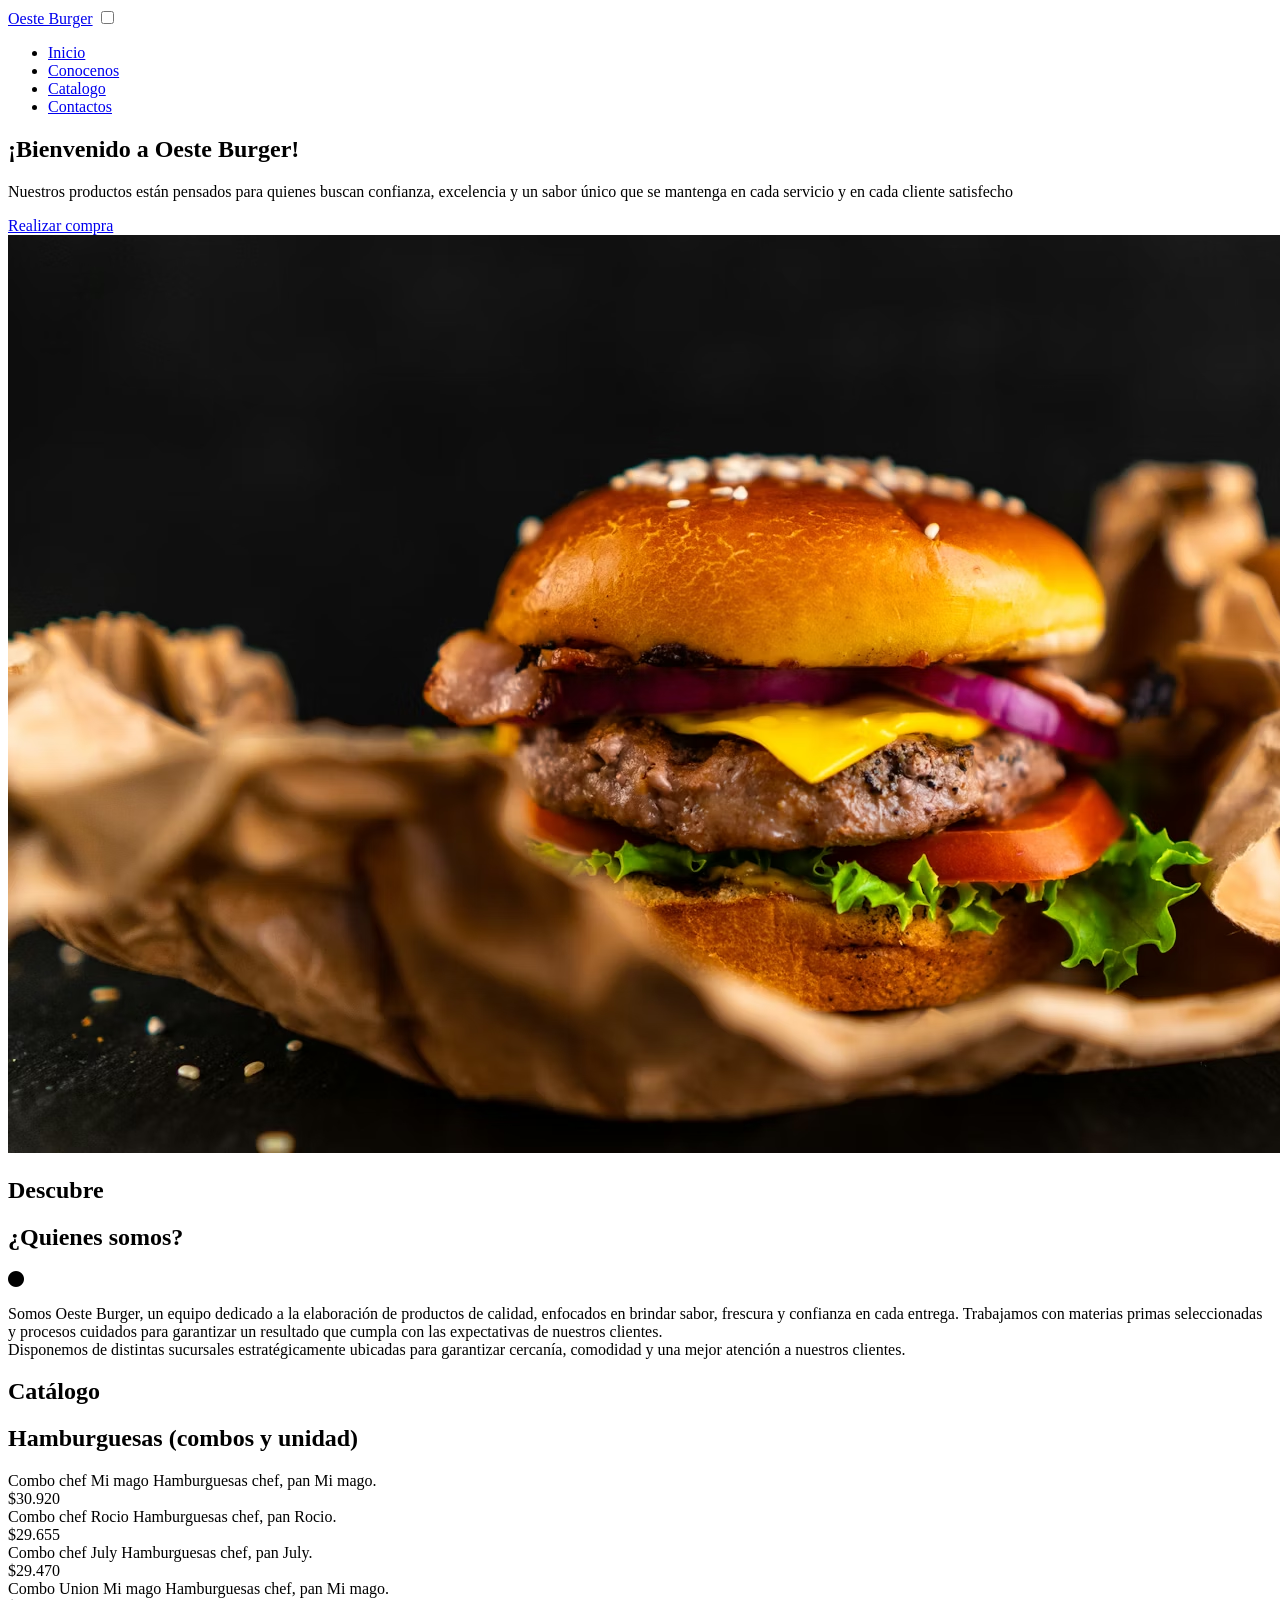
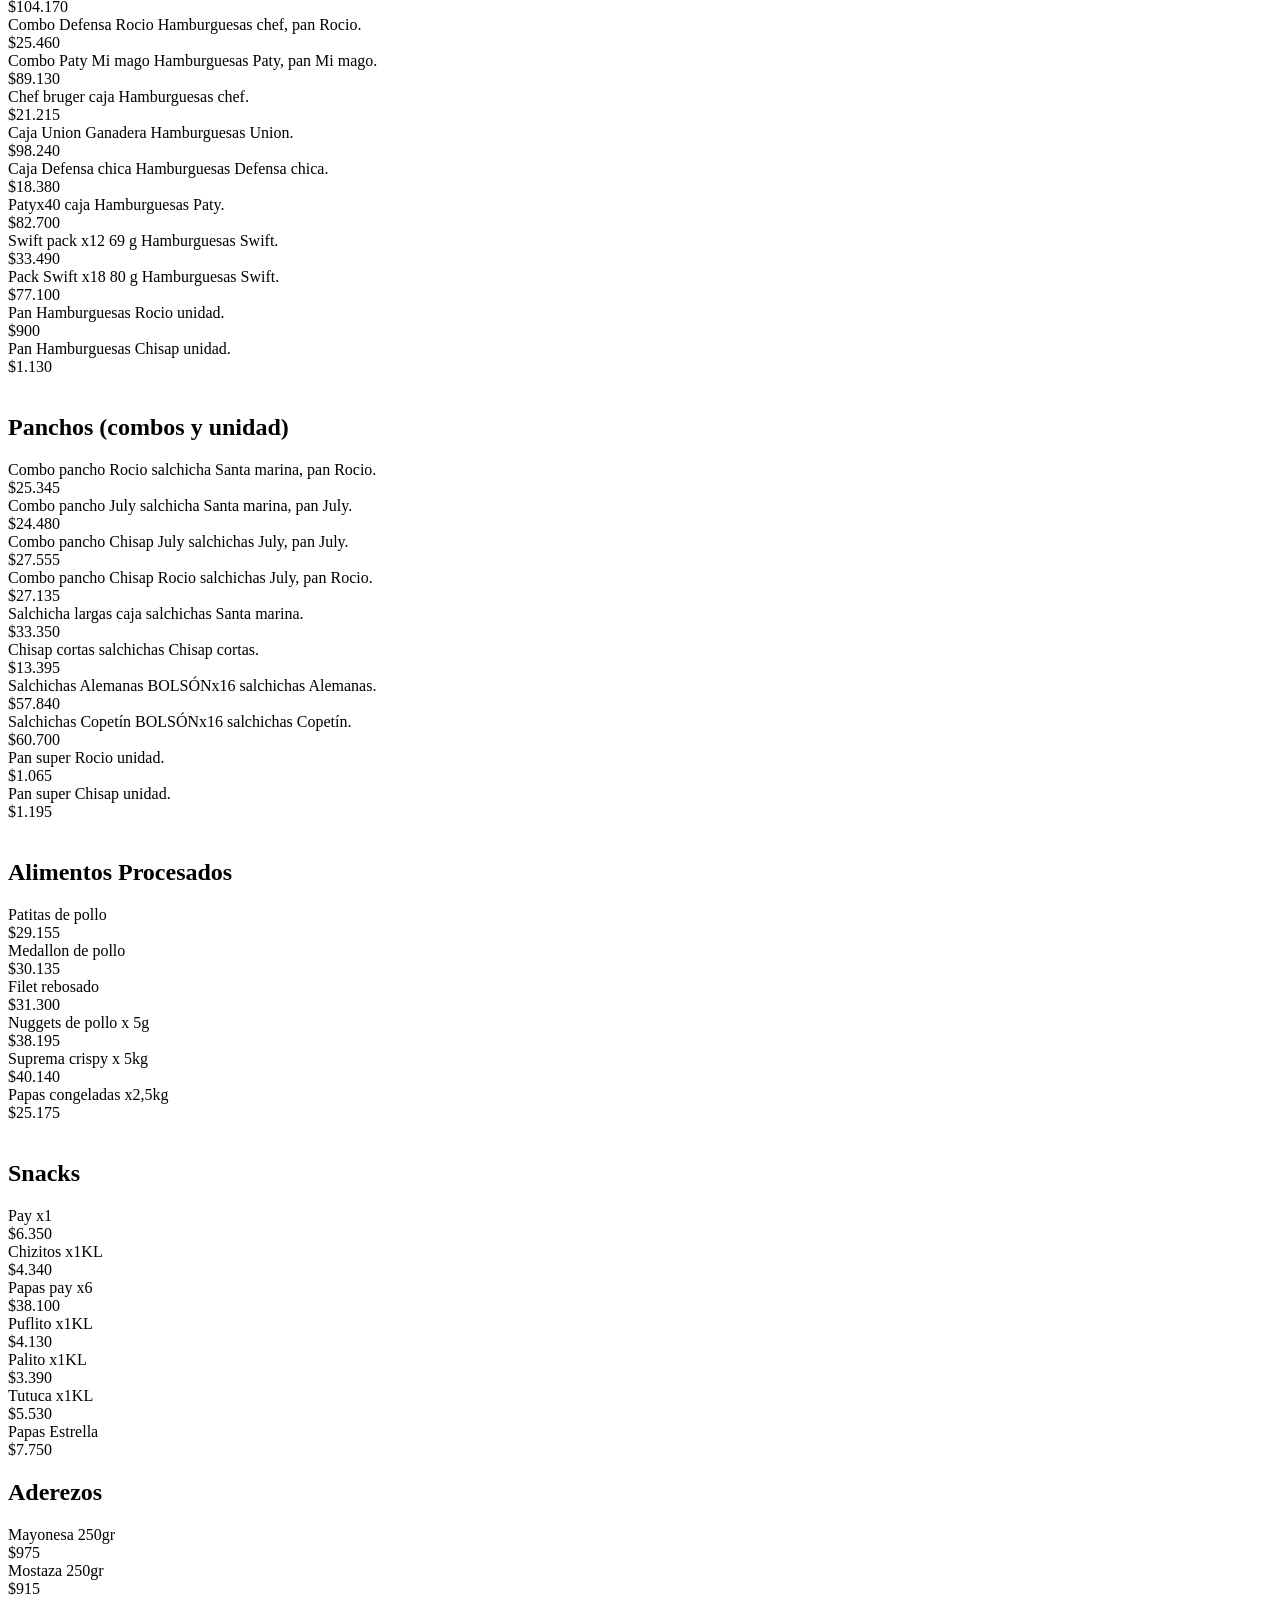
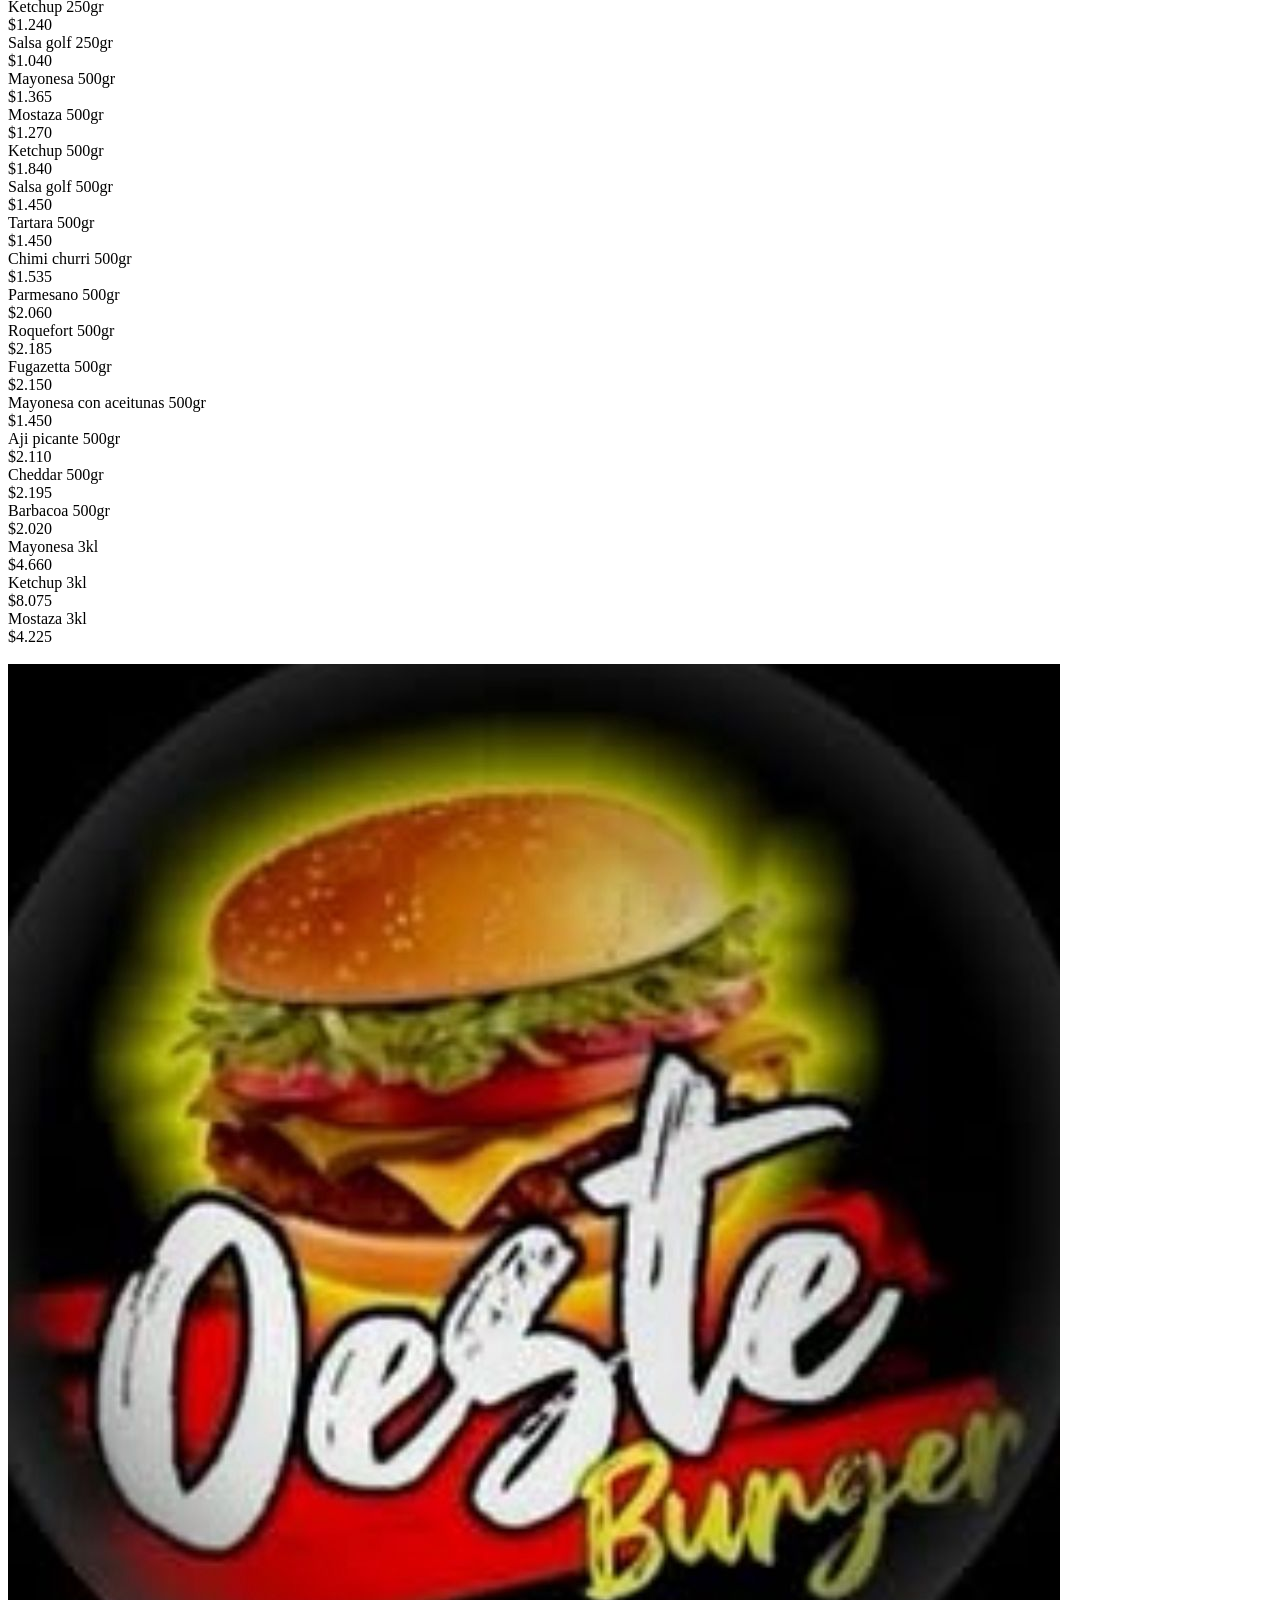
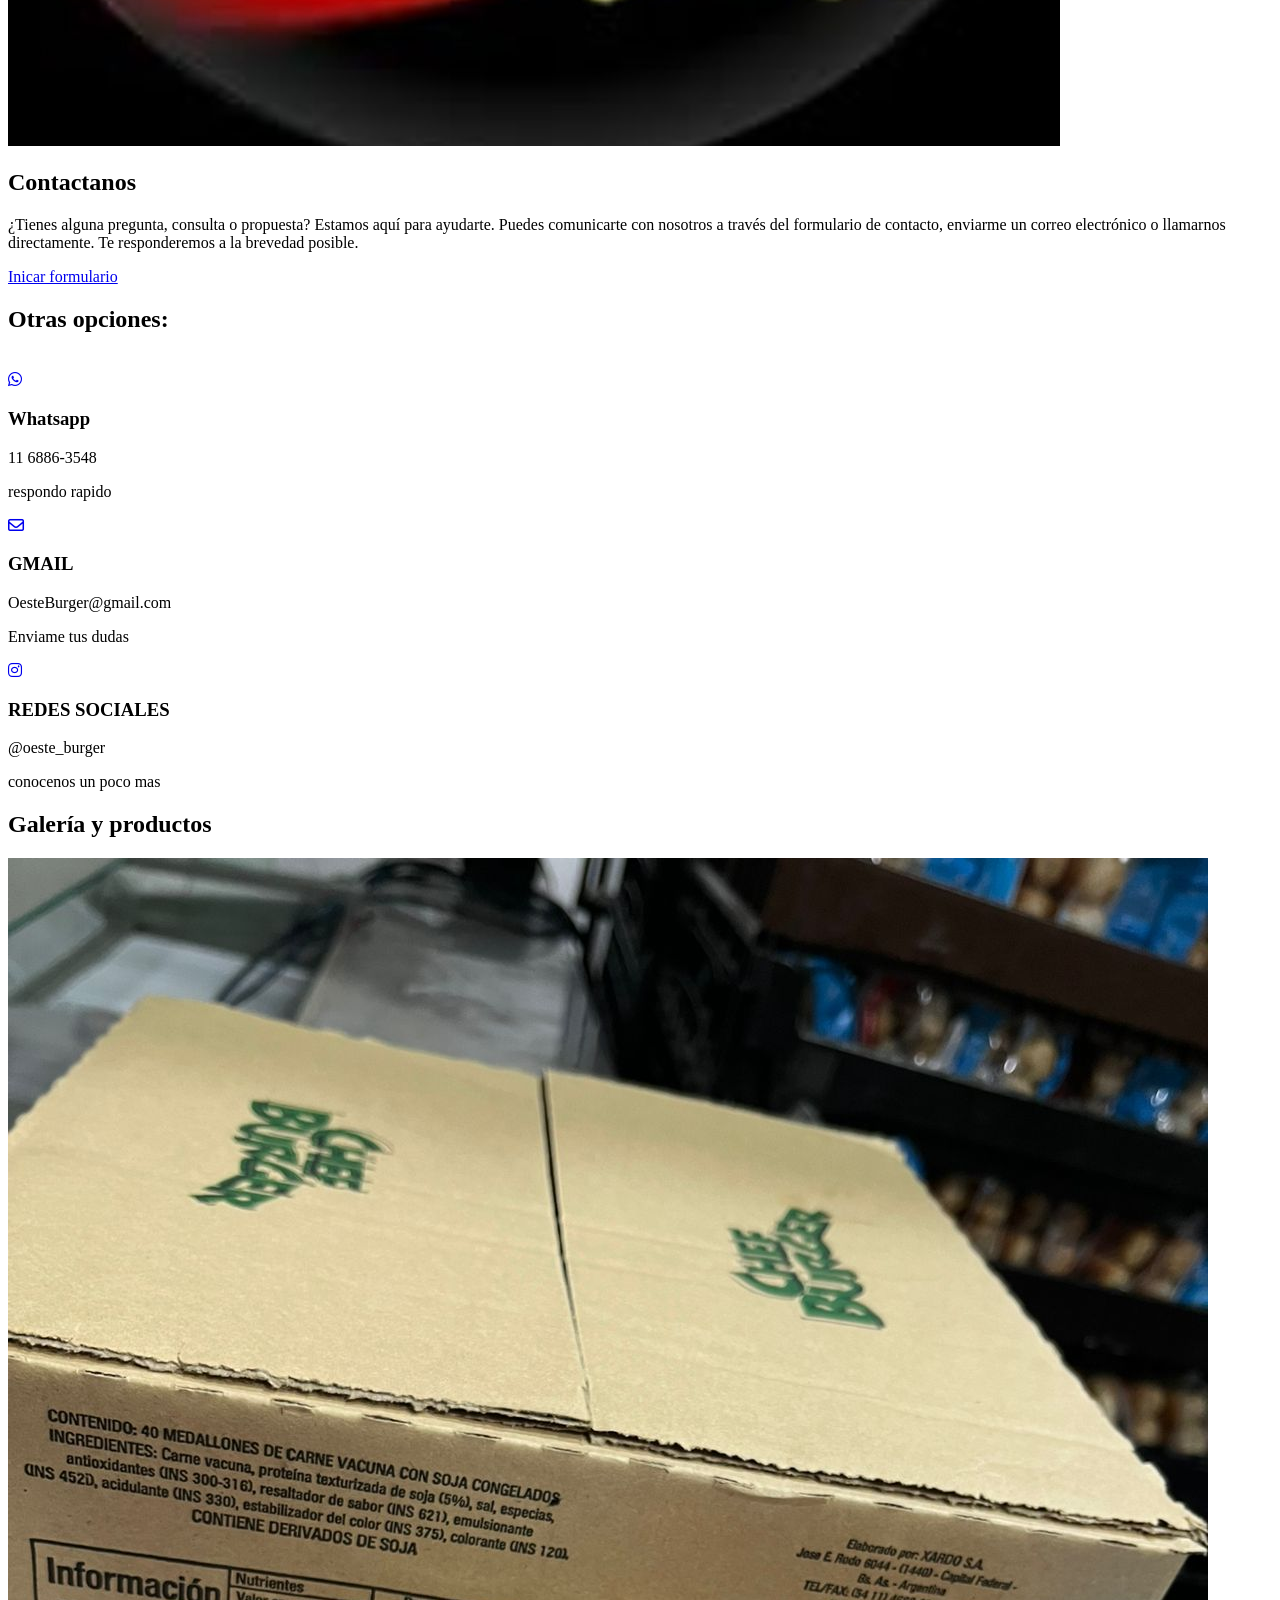
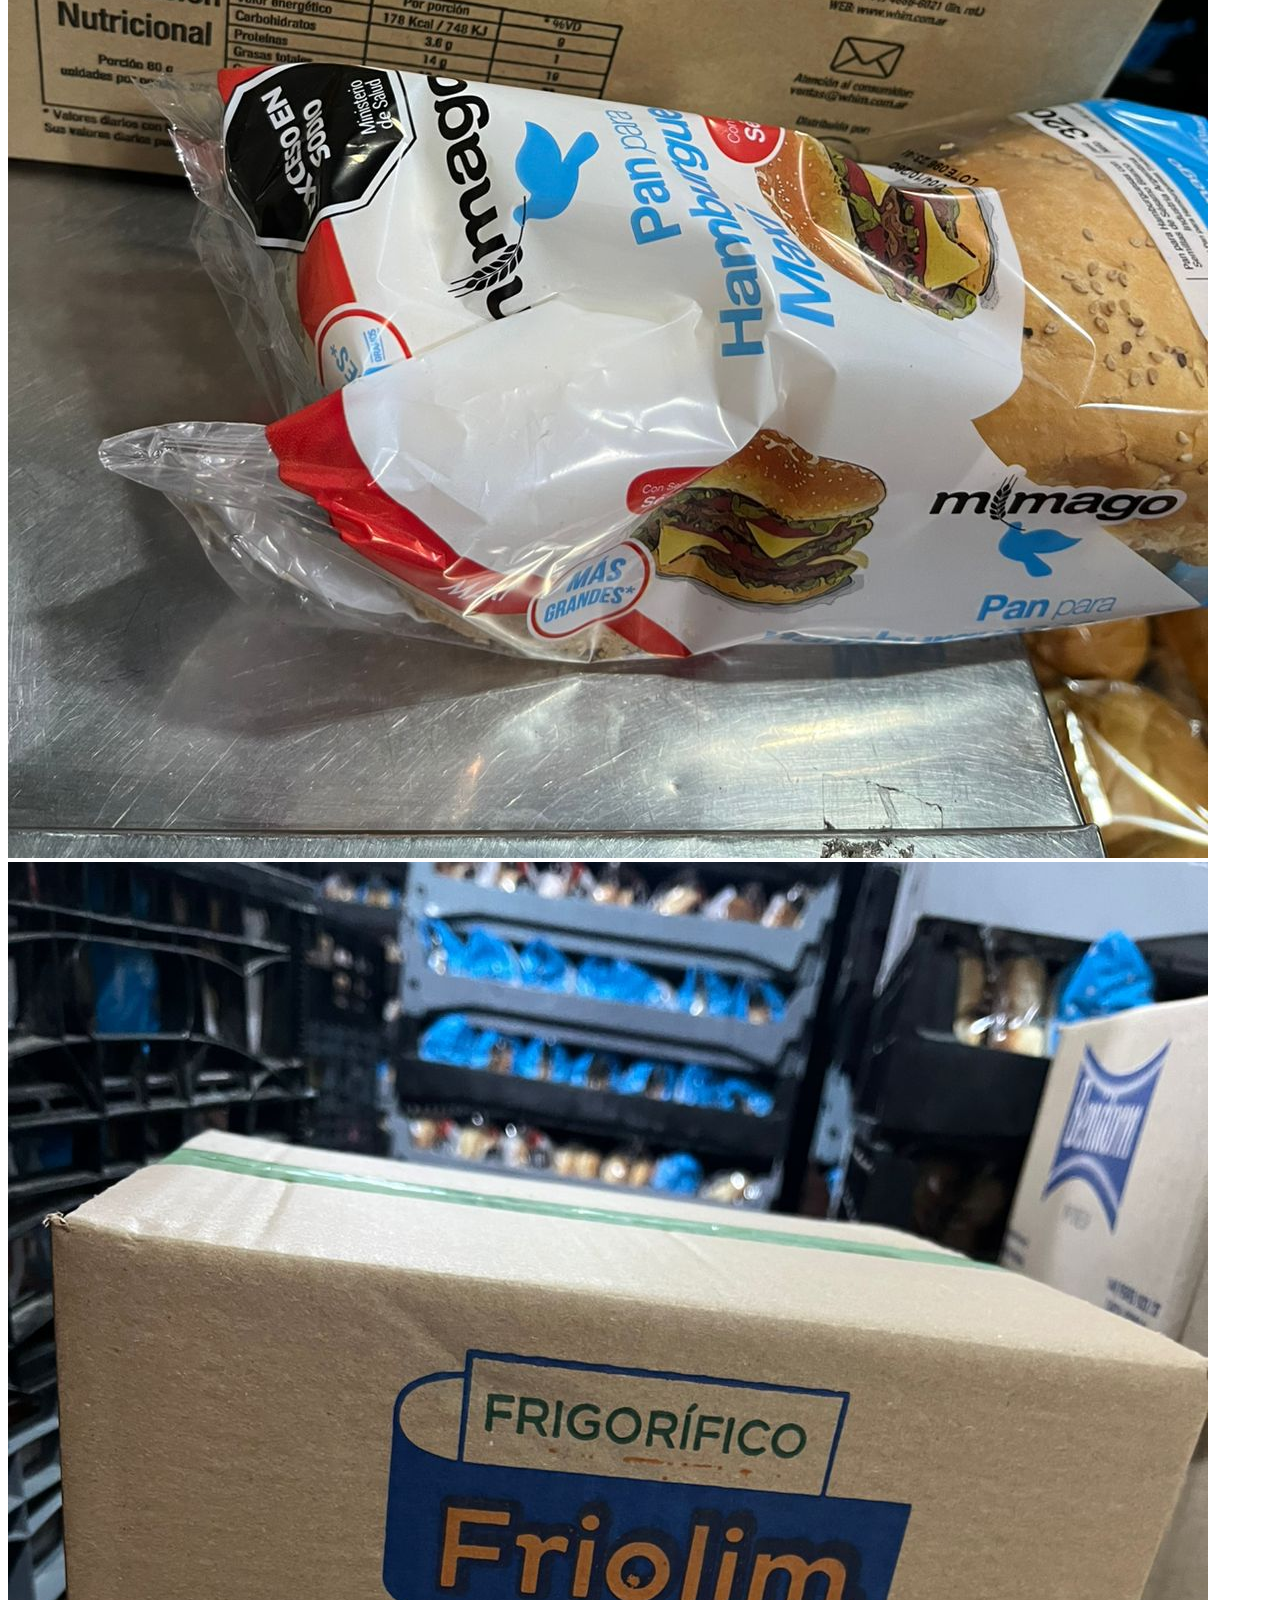
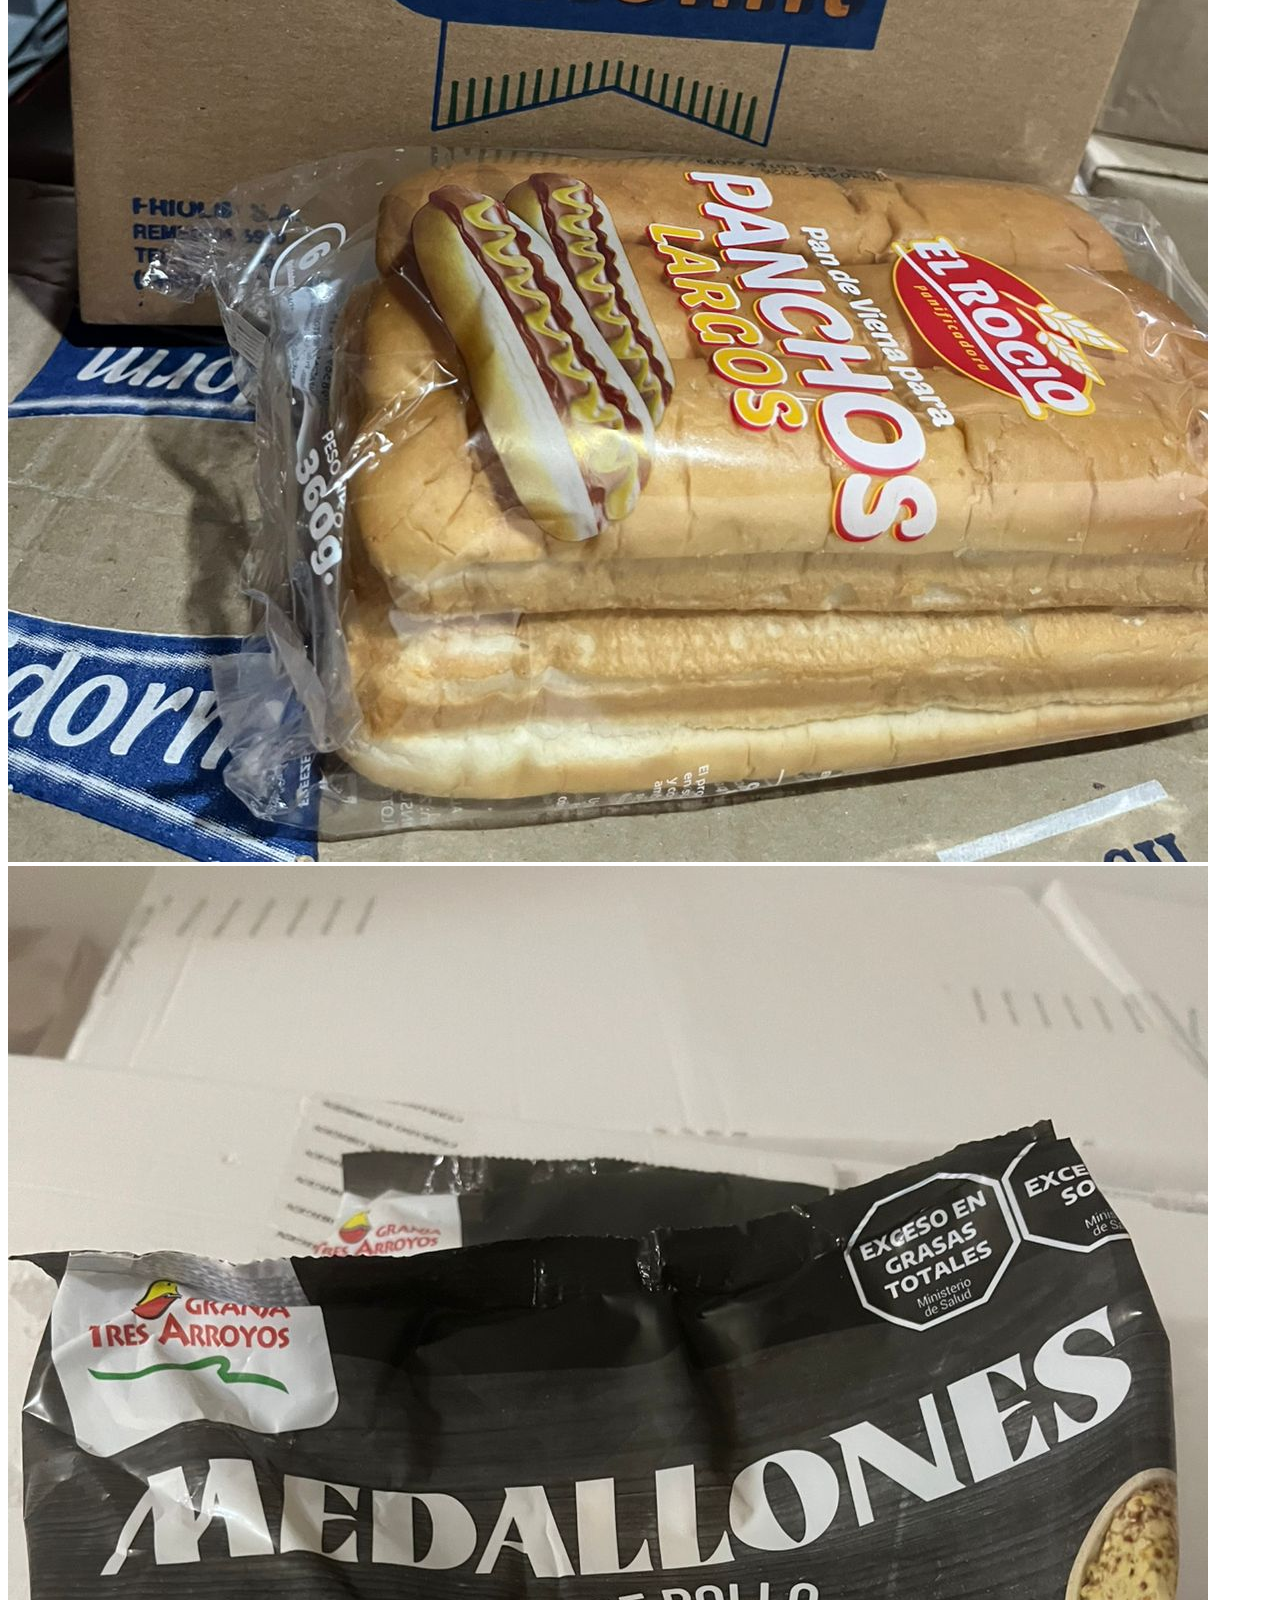
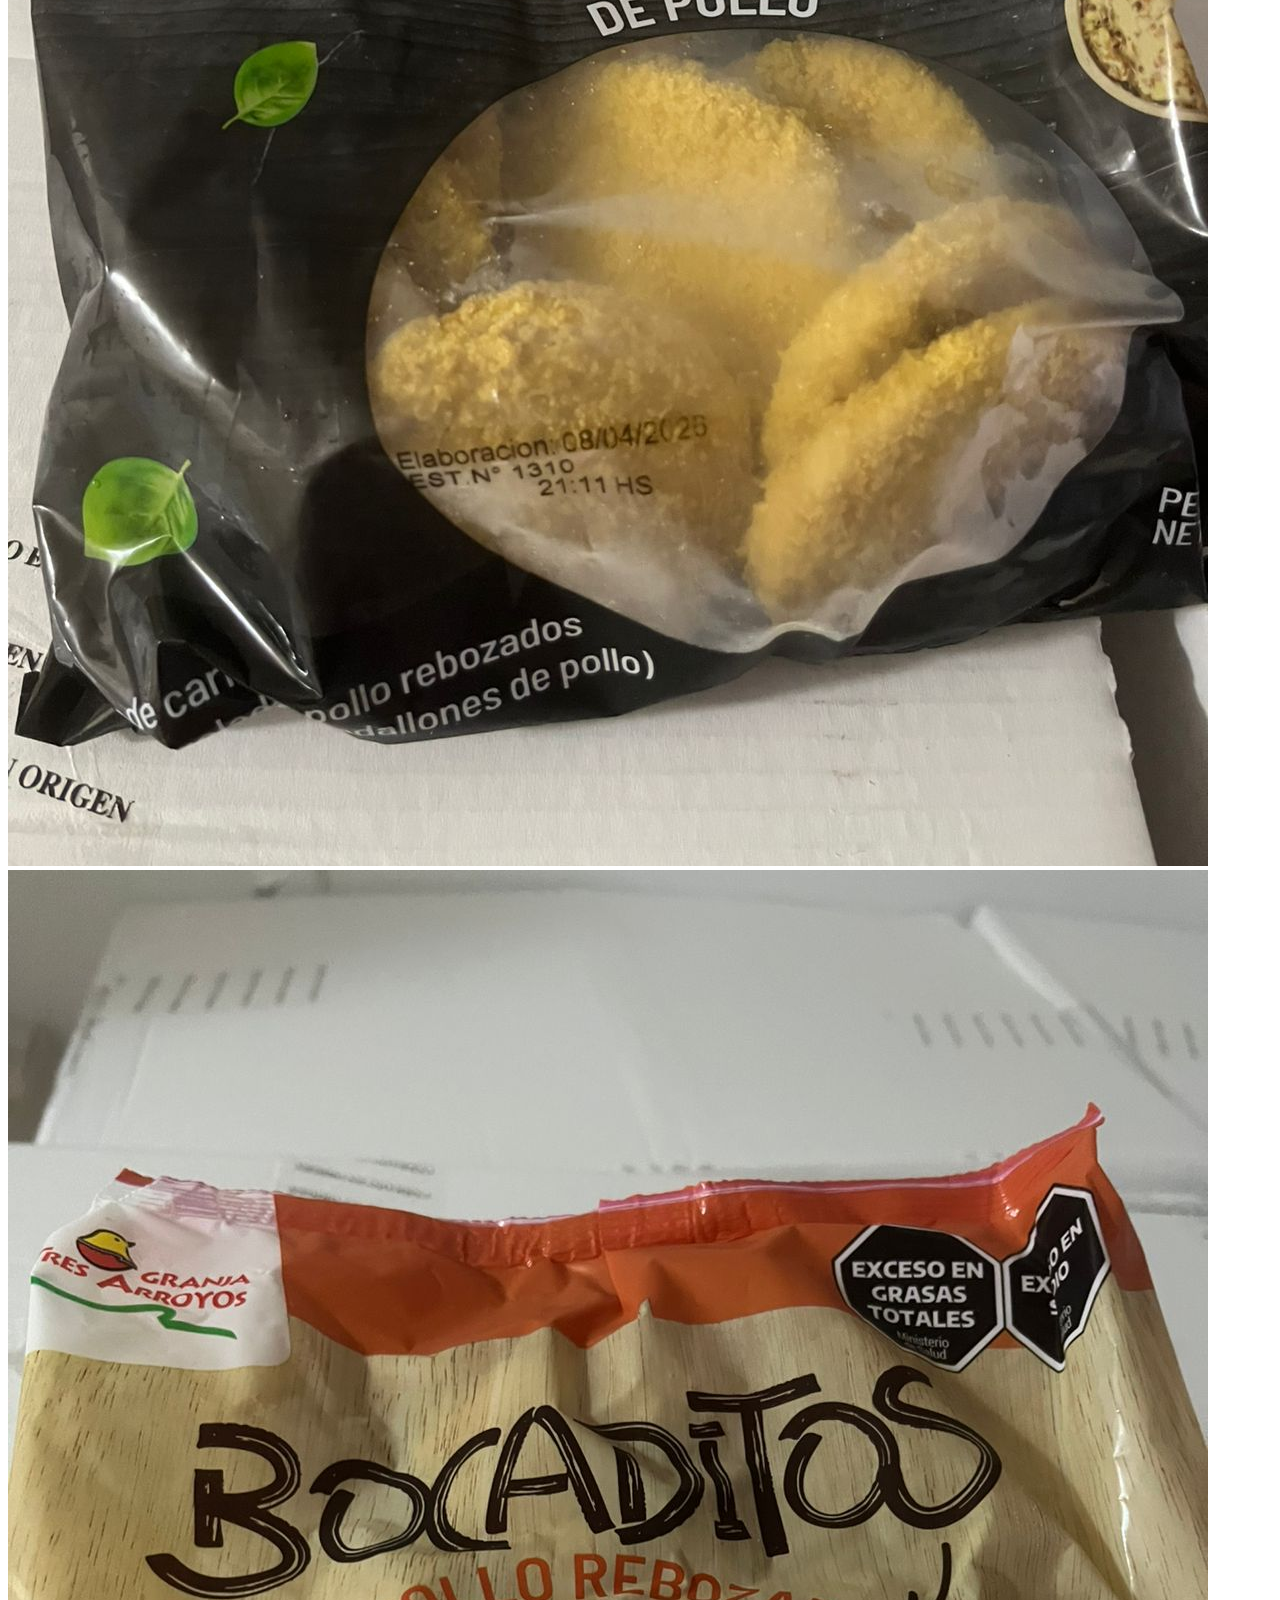
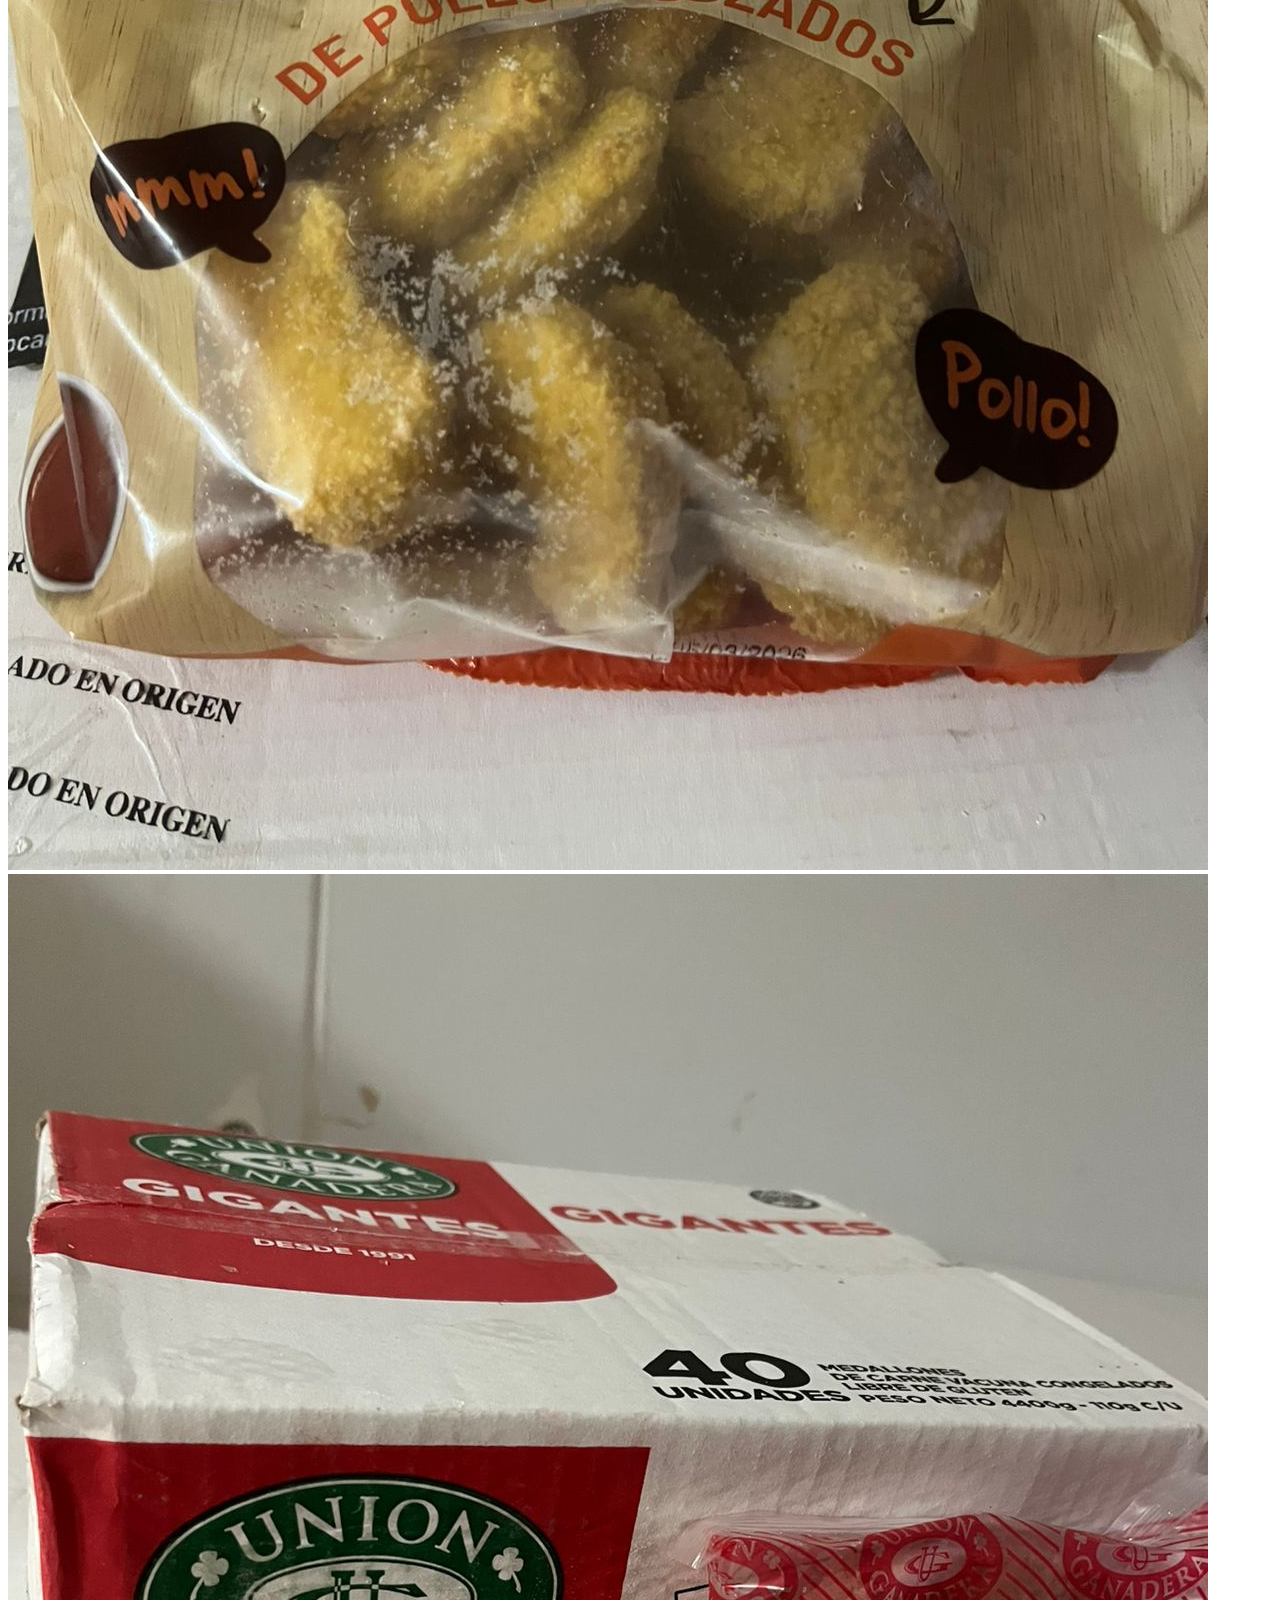
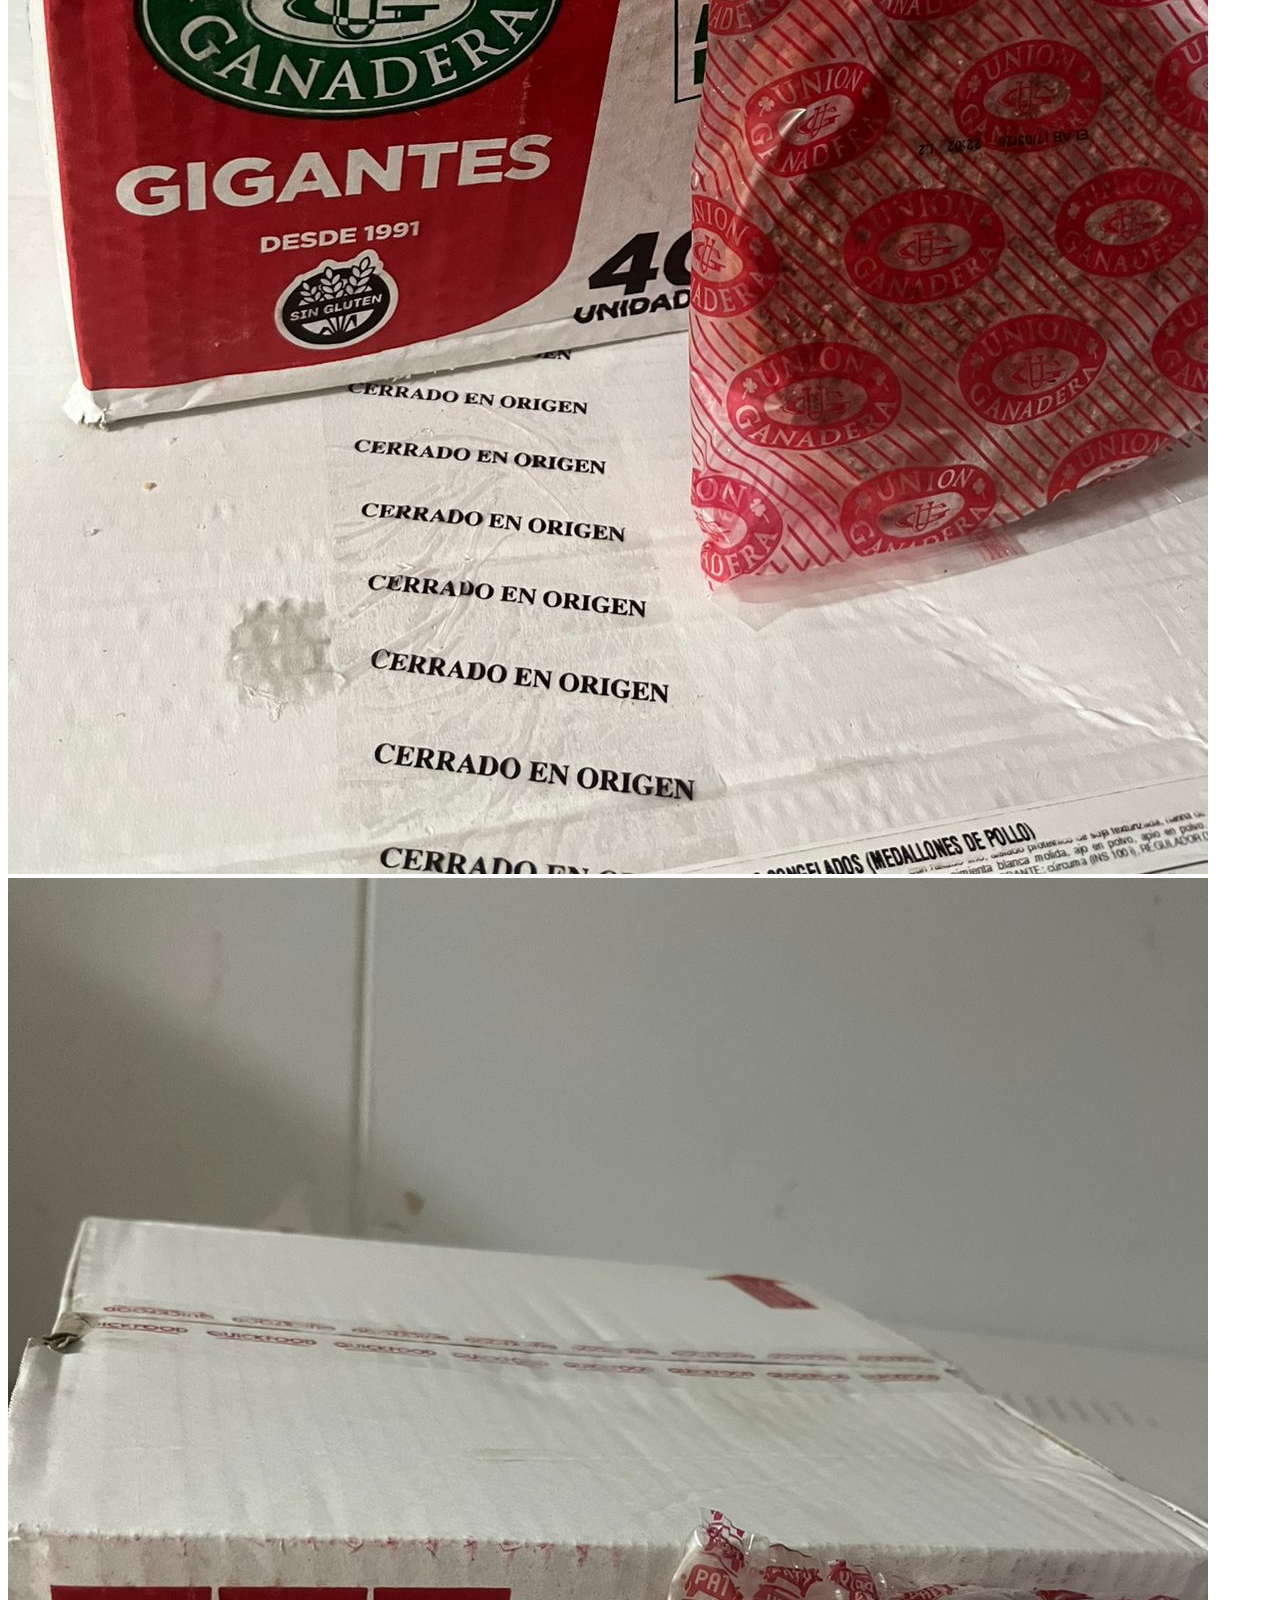
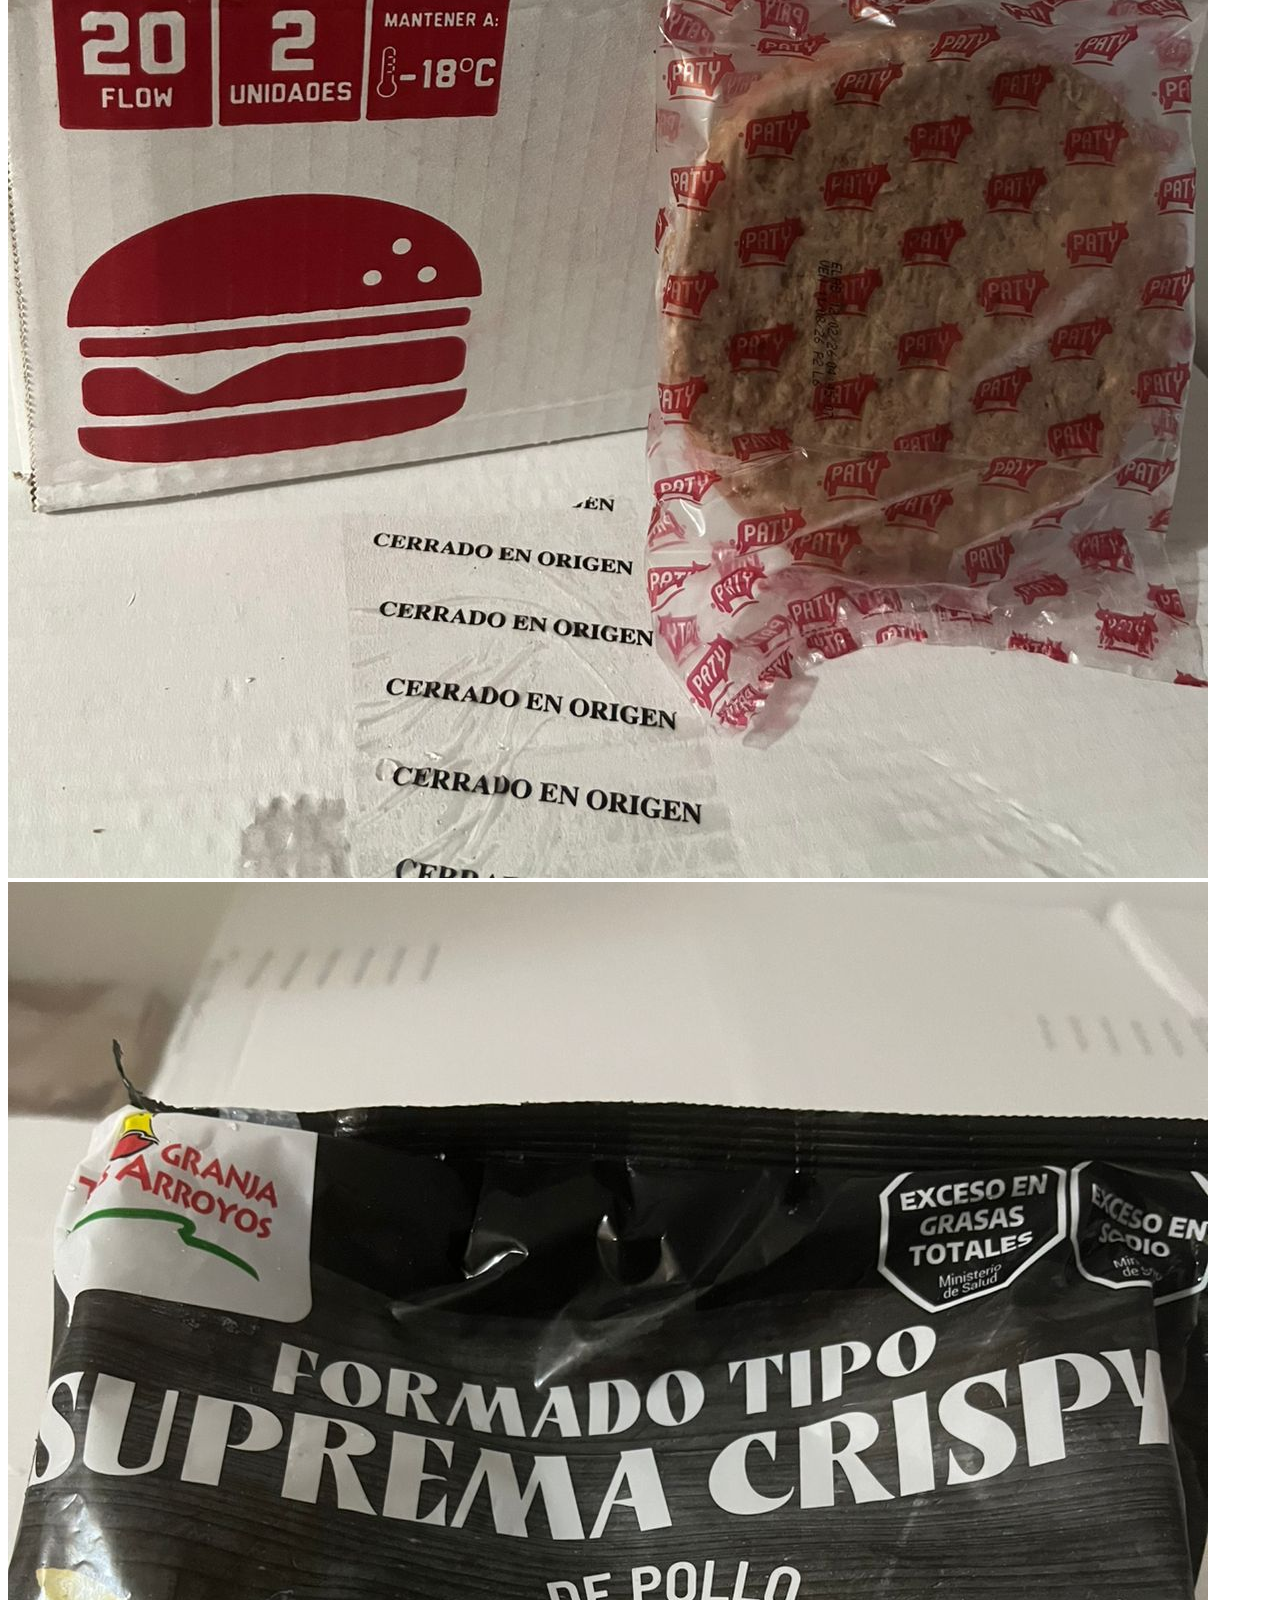
==== index.html @ be642c80 "se agrega el proyecto" ====
<!DOCTYPE html>
<html lang="en">
<head>
    <meta charset="UTF-8">
    <meta name="viewport" content="width=device-width, initial-scale=1.0">
    <title>Document</title>
    <link  rel="stylesheet" href="Style.css">
    <link rel="stylesheet" href="https://cdnjs.cloudflare.com/ajax/libs/font-awesome/6.5.0/css/all.min.css">
</head>
<body>
    <header class="header">
        <div class="menu container">
            <a href="#" class="logo">Oeste Burger</a>
            <input type="checkbox" id="menu" />
            <label for="menu">
                <img src="img/menu.png" class="menu-icono" alt="">
            </label>

            <nav class="navbar">
                <ul>
                    <li><a href="#início">Inicio</a></li>
                    <li><a href="#conocenos">Conocenos</a></li>
                    <li><a href="#catálogo">Catalogo</a></li>
                    <li><a href="#contáctos">Contactos</a></li>
                </ul>
            </nav>
        </div>
    </header>

    <section class="hero" id="início">
        <div class="hero-content container">
            <h1>¡Bienvenido a Oeste Burger!</h1>
            <p>Nuestros productos están pensados para quienes buscan confianza, 
                excelencia y un sabor único que se mantenga en cada servicio y en cada cliente satisfecho 
            </p>
            <a href="Formulario.html" class="btn-1">Realizar compra</a> 
        </div>
    </section>


    <main>
        <section class="dis-sto reveal" id="conocenos">
            <div class="container">
                <div class="res-info active">
                    <img src="img/BURGER.avif" alt="">
                    <div class="res-des pad-rig">
                        <div class="global">   
                            <h2 class="h2-sub">
                                <span class="fil">Descubre</span>
                            </h2>
                            <h1 class="head hea-dark">¿Quienes somos?</h1>
                            <div class="circle">
                                <i class="fas fa-circle"></i>
                            </div>
                        </div>
                        <p>Somos Oeste Burger, un equipo dedicado a la elaboración de productos de calidad, enfocados en brindar sabor, frescura y confianza en cada entrega. 
                            Trabajamos con materias primas seleccionadas y procesos cuidados para garantizar un resultado que cumpla con las expectativas de nuestros clientes. <br>
                            Disponemos de distintas sucursales estratégicamente ubicadas para garantizar cercanía, comodidad y una mejor atención a nuestros clientes.
                        </p>
                    </div>
                </div>
            </div>
        </section>
    
        <div class="perfect-dots"></div>

        <div class="menu-container reveal" id="catálogo">
            <section class="menu-section">
            <h1>Catálogo</h1> 
                <h2 class="section-title">Hamburguesas (combos y unidad)</h2>

                <div class="menu-item">
                    <div class="item-info">
                        <span class="item-name">Combo chef Mi mago</span>
                        <span class="item-description">Hamburguesas chef, pan Mi mago.</span>
                    </div>
                    <span class="item-price">$30.920</span>
                </div>
                <div class="menu-item">
                    <div class="item-info">
                        <span class="item-name">Combo chef Rocio</span>
                        <span class="item-description">Hamburguesas chef, pan Rocio.</span>
                    </div>
                    <span class="item-price">$29.655</span>
                </div>
                <div class="menu-item">
                    <div class="item-info">
                        <span class="item-name">Combo chef July</span>
                        <span class="item-description">Hamburguesas chef, pan July.</span>
                    </div>
                    <span class="item-price">$29.470</span>
                </div>
                <div class="menu-item">
                    <div class="item-info">
                        <span class="item-name">Combo Union Mi mago</span>
                        <span class="item-description">Hamburguesas chef, pan Mi mago.</span>
                    </div>
                    <span class="item-price">$104.170</span>
                </div>
                <div class="menu-item">
                    <div class="item-info">
                        <span class="item-name">Combo Defensa Rocio</span>
                        <span class="item-description">Hamburguesas chef, pan Rocio.</span>
                    </div>
                    <span class="item-price">$25.460</span>
                </div>
                <div class="menu-item">
                    <div class="item-info">
                        <span class="item-name">Combo Paty Mi mago</span>
                        <span class="item-description">Hamburguesas Paty, pan Mi mago.</span>
                    </div>
                    <span class="item-price">$89.130</span>
                </div>
                <div class="menu-item">
                    <div class="item-info">
                        <span class="item-name">Chef bruger caja</span>
                        <span class="item-description">Hamburguesas chef.</span>
                    </div>
                    <span class="item-price">$21.215</span>
                </div>
                <div class="menu-item">
                    <div class="item-info">
                        <span class="item-name">Caja Union Ganadera</span>
                        <span class="item-description">Hamburguesas Union.</span>
                    </div>
                    <span class="item-price">$98.240</span>
                </div>
                <div class="menu-item">
                    <div class="item-info">
                        <span class="item-name">Caja Defensa chica</span>
                        <span class="item-description">Hamburguesas Defensa chica.</span>
                    </div>
                    <span class="item-price">$18.380</span>
                </div>
                <div class="menu-item">
                    <div class="item-info">
                        <span class="item-name">Patyx40 caja</span>
                        <span class="item-description">Hamburguesas Paty.</span>
                    </div>
                    <span class="item-price">$82.700</span>
                </div>
                <div class="menu-item">
                    <div class="item-info">
                        <span class="item-name">Swift pack x12 69 g</span>
                        <span class="item-description">Hamburguesas Swift.</span>
                    </div>
                    <span class="item-price">$33.490</span>
                </div>
                <div class="menu-item">
                    <div class="item-info">
                        <span class="item-name">Pack Swift x18 80 g</span>
                        <span class="item-description">Hamburguesas Swift.</span>
                    </div>
                    <span class="item-price">$77.100</span>
                </div>
                <div class="menu-item">
                    <div class="item-info">
                        <span class="item-name">Pan Hamburguesas Rocio</span>
                        <span class="item-description">unidad.</span>
                    </div>
                    <span class="item-price">$900</span>
                </div>
                <div class="menu-item">
                    <div class="item-info">
                        <span class="item-name">Pan Hamburguesas Chisap</span>
                        <span class="item-description">unidad.</span>
                    </div>
                    <span class="item-price">$1.130</span>
                </div> <br>
                
                <h2 class="section-title">Panchos (combos y unidad)</h2>
                
                <div class="menu-item">
                    <div class="item-info">
                        <span class="item-name">Combo pancho Rocio</span>
                        <span class="item-description">salchicha Santa marina, pan Rocio.</span>
                    </div>
                    <span class="item-price">$25.345</span>
                </div>
                <div class="menu-item">
                    <div class="item-info">
                        <span class="item-name">Combo pancho July</span>
                        <span class="item-description">salchicha Santa marina, pan July.</span>
                    </div>
                    <span class="item-price">$24.480</span>
                </div>
                <div class="menu-item">
                    <div class="item-info">
                        <span class="item-name">Combo pancho Chisap July</span>
                        <span class="item-description">salchichas July, pan July.</span>
                    </div>
                    <span class="item-price">$27.555</span>
                </div>
                <div class="menu-item">
                    <div class="item-info">
                        <span class="item-name">Combo pancho Chisap Rocio</span>
                        <span class="item-description">salchichas July, pan Rocio.</span>
                    </div>
                    <span class="item-price">$27.135</span>
                </div>
                <div class="menu-item">
                    <div class="item-info">
                        <span class="item-name">Salchicha largas caja</span>
                        <span class="item-description">salchichas Santa marina.</span>
                    </div>
                    <span class="item-price">$33.350</span>
                </div>
                <div class="menu-item">
                    <div class="item-info">
                        <span class="item-name">Chisap cortas</span>
                        <span class="item-description">salchichas Chisap cortas.</span>
                    </div>
                    <span class="item-price">$13.395</span>
                </div>
                <div class="menu-item">
                    <div class="item-info">
                        <span class="item-name">Salchichas Alemanas BOLSÓNx16</span>
                        <span class="item-description">salchichas Alemanas.</span>
                    </div>
                    <span class="item-price">$57.840</span>
                </div>
                <div class="menu-item">
                    <div class="item-info">
                        <span class="item-name">Salchichas Copetín BOLSÓNx16</span>
                        <span class="item-description">salchichas Copetín.</span>
                    </div>
                    <span class="item-price">$60.700</span>
                </div>
                <div class="menu-item">
                    <div class="item-info">
                        <span class="item-name">Pan super Rocio</span>
                        <span class="item-description">unidad.</span>
                    </div>
                    <span class="item-price">$1.065</span>
                </div>
                <div class="menu-item">
                    <div class="item-info">
                        <span class="item-name">Pan super Chisap</span>
                        <span class="item-description">unidad.</span>
                    </div>
                    <span class="item-price">$1.195</span>
                </div> <br>

                <h2 class="section-title">Alimentos Procesados</h2>
                <div class="menu-item">
                    <div class="item-info">
                        <span class="item-name">Patitas de pollo</span>
                    </div>
                    <span class="item-price">$29.155</span>
                </div>
                <div class="menu-item">
                    <div class="item-info">
                        <span class="item-name">Medallon de pollo</span>
                    </div>
                    <span class="item-price">$30.135</span>
                </div>
                <div class="menu-item">
                    <div class="item-info">
                        <span class="item-name">Filet rebosado</span>
                    </div>
                    <span class="item-price">$31.300</span>
                </div>
                <div class="menu-item">
                    <div class="item-info">
                        <span class="item-name">Nuggets de pollo x 5g</span>
                    </div>
                    <span class="item-price">$38.195</span>
                </div>
                <div class="menu-item">
                    <div class="item-info">
                        <span class="item-name">Suprema crispy x 5kg</span>
                    </div>
                    <span class="item-price">$40.140</span>
                </div>
                <div class="menu-item">
                    <div class="item-info">
                        <span class="item-name">Papas congeladas x2,5kg</span>
                    </div>
                    <span class="item-price">$25.175</span>
                </div> <br>

                <h2 class="section-title">Snacks</h2>
                
                <div class="menu-item">
                    <div class="item-info">
                        <span class="item-name">Pay x1</span>
                    </div>
                    <span class="item-price">$6.350</span>
                </div>
                <div class="menu-item">
                    <div class="item-info">
                        <span class="item-name">Chizitos x1KL</span>
                    </div>
                    <span class="item-price">$4.340</span>
                </div>
                <div class="menu-item">
                    <div class="item-info">
                        <span class="item-name">Papas pay x6</span>
                    </div>
                    <span class="item-price">$38.100</span>
                </div>
                <div class="menu-item">
                    <div class="item-info">
                        <span class="item-name">Puflito x1KL</span>
                    </div>
                    <span class="item-price">$4.130</span>
                </div>
                <div class="menu-item">
                    <div class="item-info">
                        <span class="item-name">Palito x1KL</span>
                    </div>
                    <span class="item-price">$3.390</span>
                </div>
                <div class="menu-item">
                    <div class="item-info">
                        <span class="item-name">Tutuca x1KL</span>
                    </div>
                    <span class="item-price">$5.530</span>
                </div>
                <div class="menu-item">
                    <div class="item-info">
                        <span class="item-name">Papas Estrella</span>
                    </div>
                    <span class="item-price">$7.750</span>
                </div>
                
                <h2 class="section-title">Aderezos</h2>

                <div class="menu-item">
                    <div class="item-info">
                        <span class="item-name">Mayonesa 250gr</span>
                    </div>
                    <span class="item-price">$975</span>
                </div>
                <div class="menu-item">
                    <div class="item-info">
                        <span class="item-name">Mostaza 250gr</span>
                    </div>
                    <span class="item-price">$915</span>
                </div>
                <div class="menu-item">
                    <div class="item-info">
                        <span class="item-name">Ketchup 250gr</span>
                    </div>
                    <span class="item-price">$1.240</span>
                </div>
                <div class="menu-item">
                    <div class="item-info">
                        <span class="item-name">Salsa golf 250gr</span>
                    </div>
                    <span class="item-price">$1.040</span>
                </div>
                <div class="menu-item">
                    <div class="item-info">
                        <span class="item-name">Mayonesa 500gr</span>
                    </div>
                    <span class="item-price">$1.365</span>
                </div>
                <div class="menu-item">
                    <div class="item-info">
                        <span class="item-name">Mostaza 500gr</span>
                    </div>
                    <span class="item-price">$1.270</span>
                </div>
                <div class="menu-item">
                    <div class="item-info">
                        <span class="item-name">Ketchup 500gr</span>
                    </div>
                    <span class="item-price">$1.840</span>
                </div>
                <div class="menu-item">
                    <div class="item-info">
                        <span class="item-name">Salsa golf 500gr</span>
                    </div>
                    <span class="item-price">$1.450</span>
                </div>
                <div class="menu-item">
                    <div class="item-info">
                        <span class="item-name">Tartara 500gr</span>
                    </div>
                    <span class="item-price">$1.450</span>
                </div>
                <div class="menu-item">
                    <div class="item-info">
                        <span class="item-name">Chimi churri 500gr</span>
                    </div>
                    <span class="item-price">$1.535</span>
                </div>
                <div class="menu-item">
                    <div class="item-info">
                        <span class="item-name">Parmesano 500gr</span>
                    </div>
                    <span class="item-price">$2.060</span>
                </div>
                <div class="menu-item">
                    <div class="item-info">
                        <span class="item-name">Roquefort 500gr</span>
                    </div>
                    <span class="item-price">$2.185</span>
                </div>
                <div class="menu-item">
                    <div class="item-info">
                        <span class="item-name">Fugazetta 500gr</span>
                    </div>
                    <span class="item-price">$2.150</span>
                </div>
                <div class="menu-item">
                    <div class="item-info">
                        <span class="item-name">Mayonesa con aceitunas 500gr</span>
                    </div>
                    <span class="item-price">$1.450</span>
                </div>
                <div class="menu-item">
                    <div class="item-info">
                        <span class="item-name">Aji picante 500gr</span>
                    </div>
                    <span class="item-price">$2.110</span>
                </div>
                <div class="menu-item">
                    <div class="item-info">
                        <span class="item-name">Cheddar 500gr</span>
                    </div>
                    <span class="item-price">$2.195</span>
                </div>
                <div class="menu-item">
                    <div class="item-info">
                        <span class="item-name">Barbacoa 500gr</span>
                    </div>
                    <span class="item-price">$2.020</span>              
                </div>
                <div class="menu-item">
                    <div class="item-info">
                        <span class="item-name">Mayonesa 3kl</span>
                    </div>
                    <span class="item-price">$4.660</span>
                </div>
                <div class="menu-item">
                    <div class="item-info">
                        <span class="item-name">Ketchup 3kl</span>
                    </div>
                    <span class="item-price">$8.075</span>
                </div>
                <div class="menu-item">
                    <div class="item-info">
                        <span class="item-name">Mostaza 3kl</span>
                    </div>
                    <span class="item-price">$4.225</span>
                </div> <br>
                
        <div class="perfect-dots"></div>
        
        <section class="contact-section reveal" id="contáctos">
            <div class="container">
                <div class="contact-header">
                    <div class="profile-circle">
                        <img src="img/OesteBurger.jpg" alt="perfl"></div>
                    <h2>Contactanos</h2>
                    <p>¿Tienes alguna pregunta, consulta o propuesta? Estamos aquí para ayudarte. 
                        Puedes comunicarte con nosotros a través del formulario de contacto, enviarme un correo electrónico o llamarnos directamente.
                        Te responderemos a la brevedad posible.</p>
                    </div>
                    <a href="Formulario.html" class="btn-1">Inicar formulario</a> 


                    <h2 class="contact-h2">Otras opciones:</h2> <br>
                    <div class="contact-grid">
                        <div class="contact-item">
                            <div class="icon-circle">
                                <a href="https://wa.me/541168863548" target="_blank">
                                    <i class="fab fa-whatsapp"></i></div></a>
                                <h3>Whatsapp</h3>
                                <P>11 6886-3548</P>
                                <p>respondo rapido</p>    
                            </div>

                        <div class="contact-item">
                            <div class="icon-circle">
                                <a href="https://mail.google.com/mail/?view=cm&to=ao884647@gmail.com" target="_blank">
                                    <i class="far fa-envelope"></i></div></a>
                                <h3>GMAIL</h3>
                                <P>OesteBurger@gmail.com</P>
                                <p>Enviame tus dudas</p>    
                            </div>

                        <div class="contact-item">
                            <div class="icon-circle">
                                <a href="https://instagram.com/oeste_burger" target="_blank" class="contact-item">
                                    <i class="fab fa-instagram"></i></div></a>
                                <h3>REDES SOCIALES</h3>
                                <P>@oeste_burger</P>
                                <p>conocenos un poco mas</p>    
                            </div>
                    </div>
                </div>
            </div>
        </section>
        </section>

        
        <div class="perfect-dots"></div>

        <section class="gallery-section reveal">
            <h1>Galería y productos</h1>

            <div class="gallery">
                <img src="img/img1.jpg">
                <img src="img/img2.jpg">
                <img src="img/img3.jpg">
                <img src="img/img4.jpg">
                <img src="img/img5.jpg">
                <img src="img/img6.jpg">
                <img src="img/img7.jpg">
                <img src="img/img8.jpg">
                <img src="img/img9.jpg">
                <img src="img/img10.jpg">
                <img src="img/img11.jpg">
                <img src="img/img12.jpg">
            </div>
        </section> <br>

        <div class="perfect-dots"></div>
            
        <section class="location-section reveal">
            <h1>Nuestra ubicación</h1>
            <div class="map-container reveal">
                <iframe src="https://www.google.com/maps/embed?pb=!1m18!1m12!1m3!1d3281.095462715469!2d-58.563579323414984!3d-34.67754006140206!2m3!1f0!2f0!3f0!3m2!1i1024!2i768!4f13.1!3m3!1m2!1s0x95bcc6286935be01%3A0xa072acc56816b433!2sPlaza%20San%20Justo!5e0!3m2!1ses!2sar!4v1775528858360!5m2!1ses!2sar" width="600" height="450" style="border:0;" allowfullscreen="" loading="lazy" referrerpolicy="no-referrer-when-downgrade">                    
                </iframe>
            </div> <br>
        </section>
        <footer class="footer">
            <div class="footer-content">
                <div class="footer-about">
                    <h3 class="footer-logo">Oeste Burger</h3>
                    <p>Ventas por mayor y menor</p>
                </div>
                <div class="footer-contact">
                    <h4>Contactos</h4>
                    <p>Buenos Aires, Argentina</p>
                    <p>+54 11 6886-3548</p>
                    <p>OesteBurger@gmail.com</p>
                </div>
                <div class="footer-social">
                    <h4>Sígueme</h4>
                    <a href="https://www.instagram.com/tino.orz/" target="_blank">Instagram</a>
                    <a href="https://www.facebook.com/profile.php?id=61588371999324" target="_blank">Facebook</a>
                </div>
                <div class="footer-bottom">
                    <p>© 2026 Oeste Burger. Todos los derechos reservados.</p>
                </div>
                </div>
            </div>
        </footer>

    </main>
    
    
    </main>

    
    
    <script src="script.js"></script>
</body>
</html>
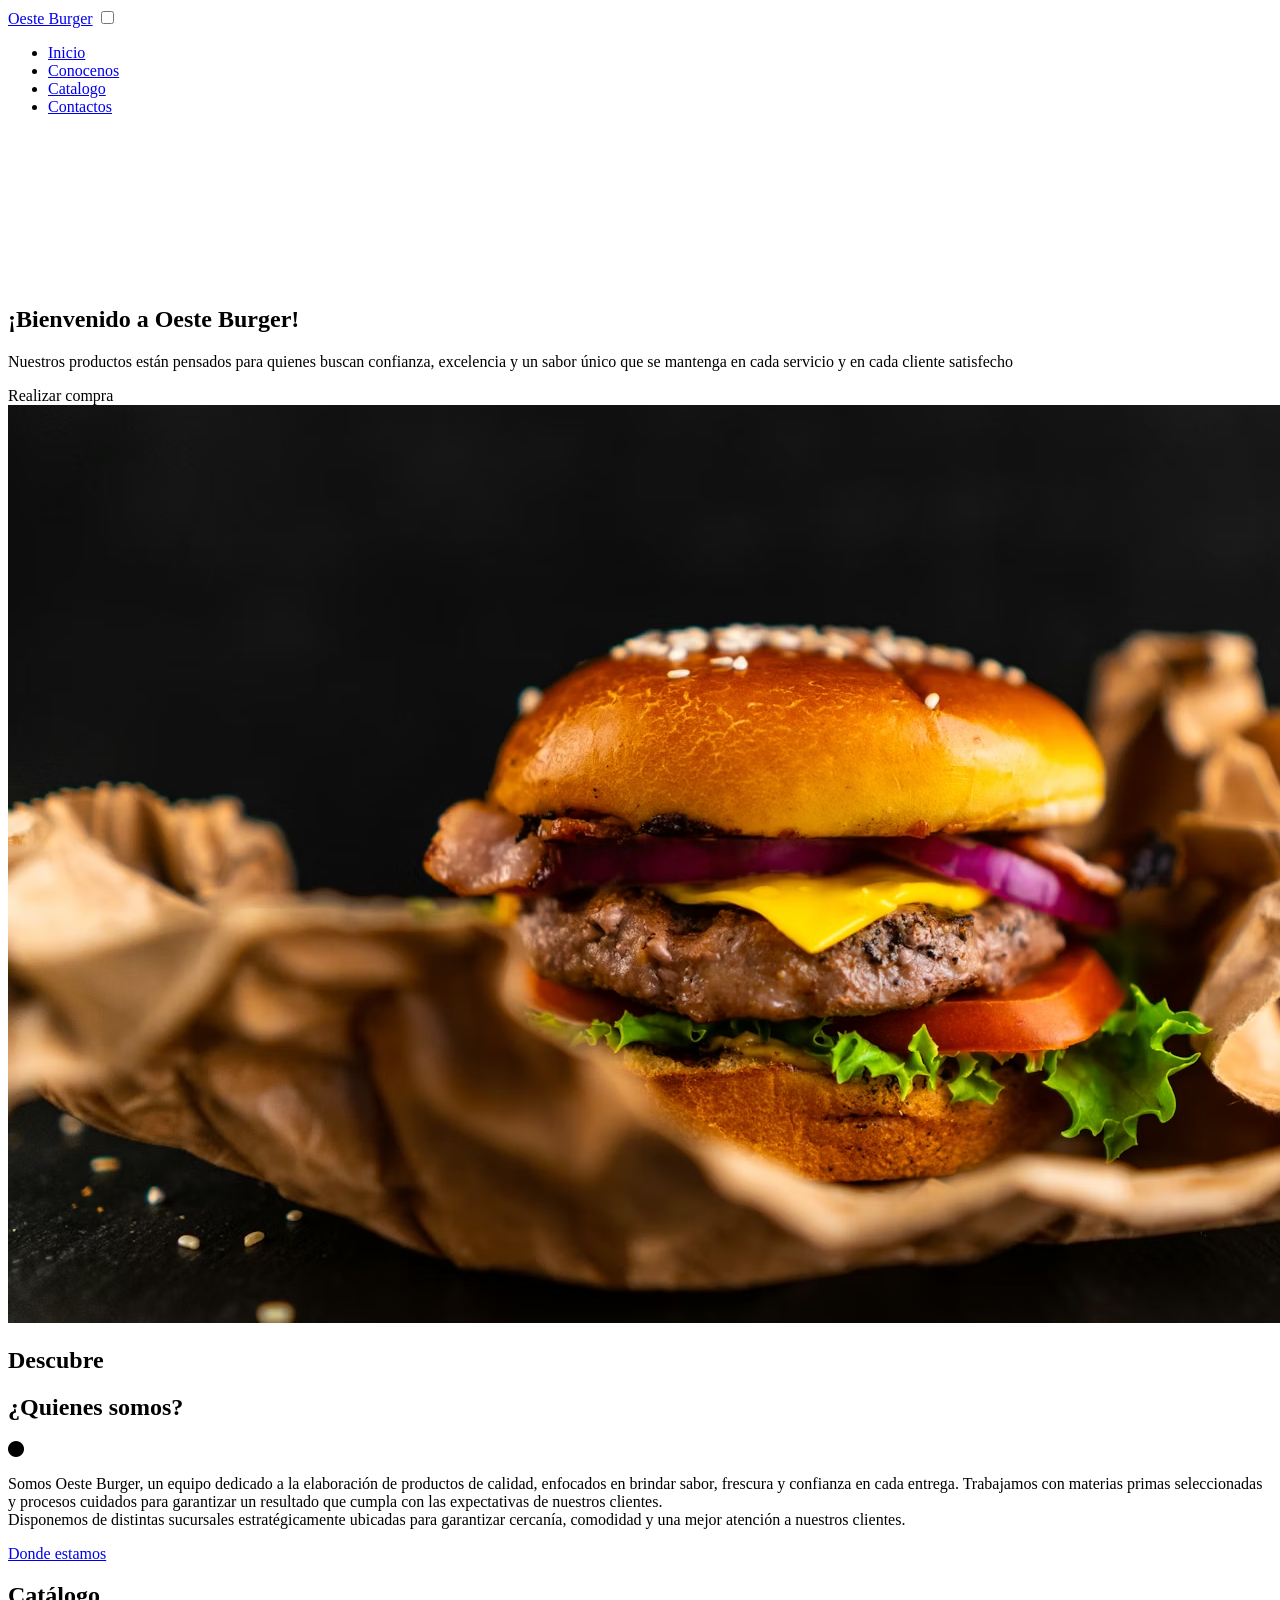
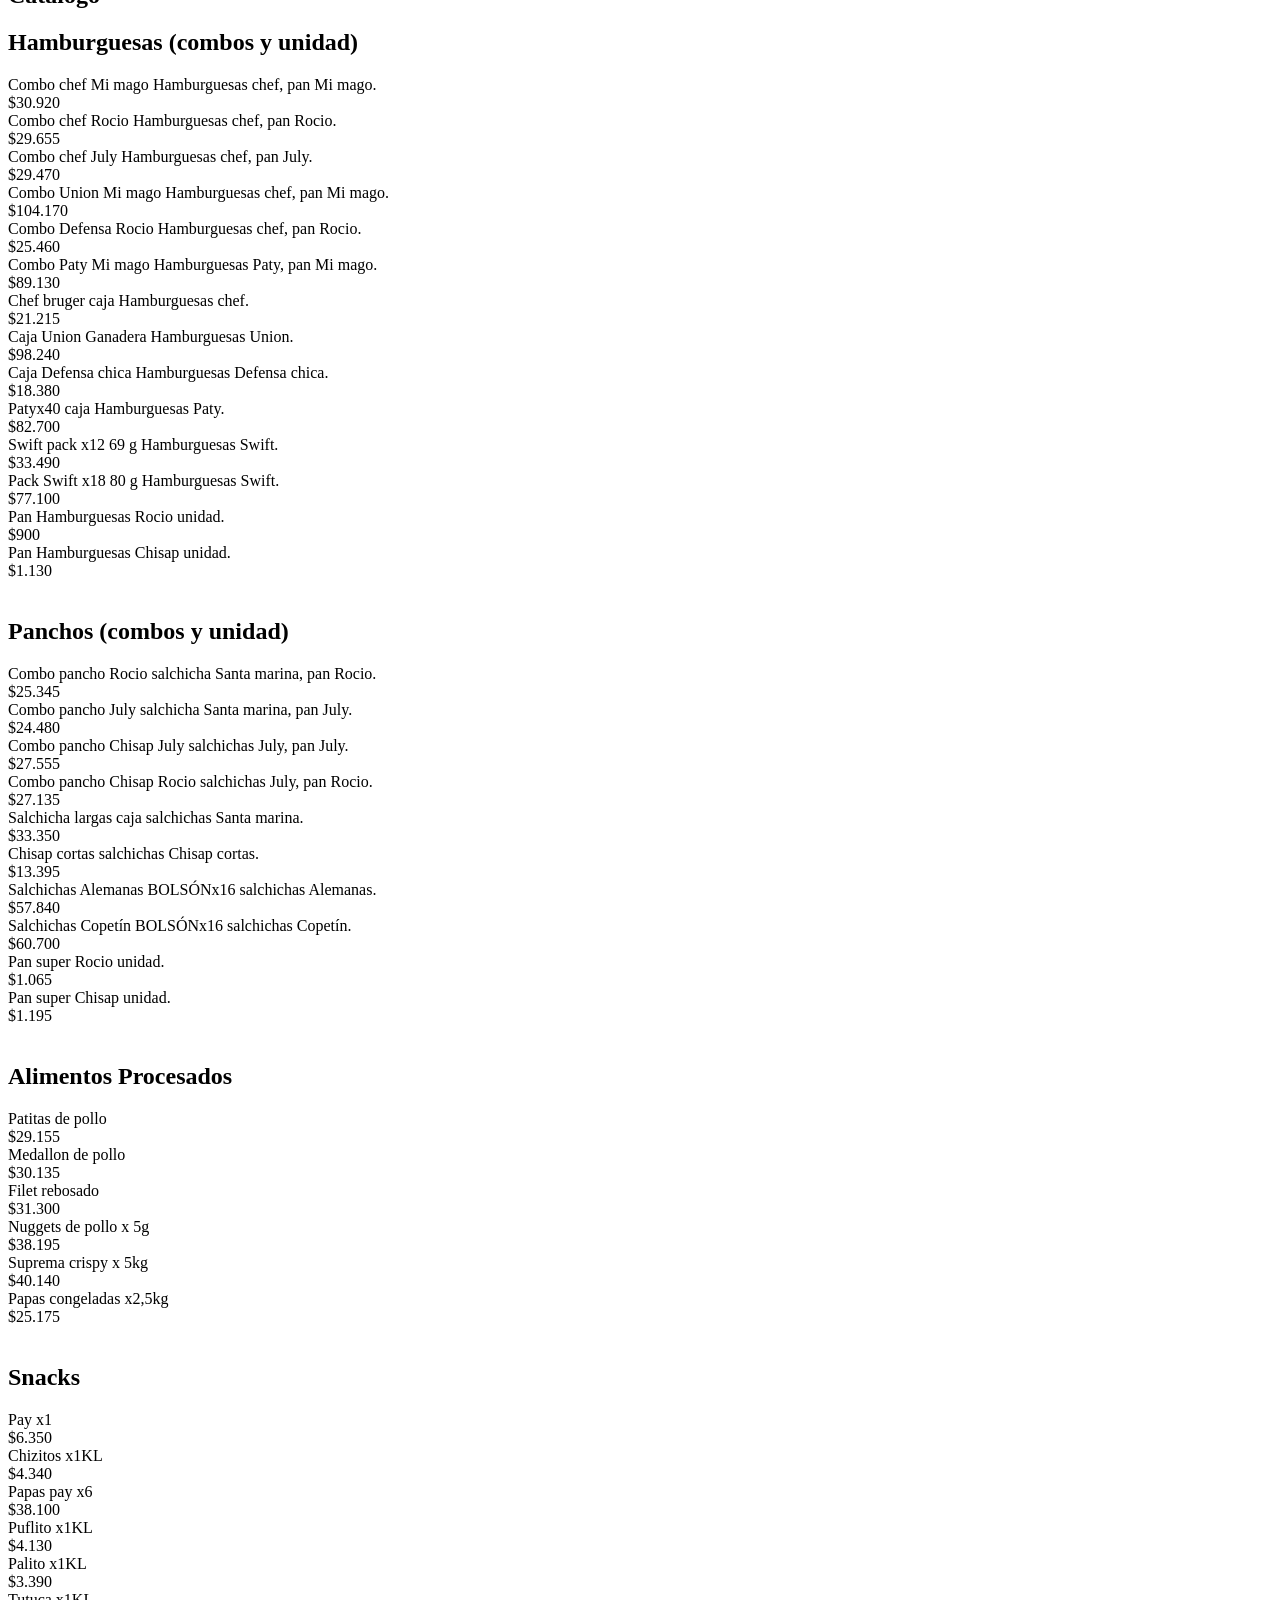
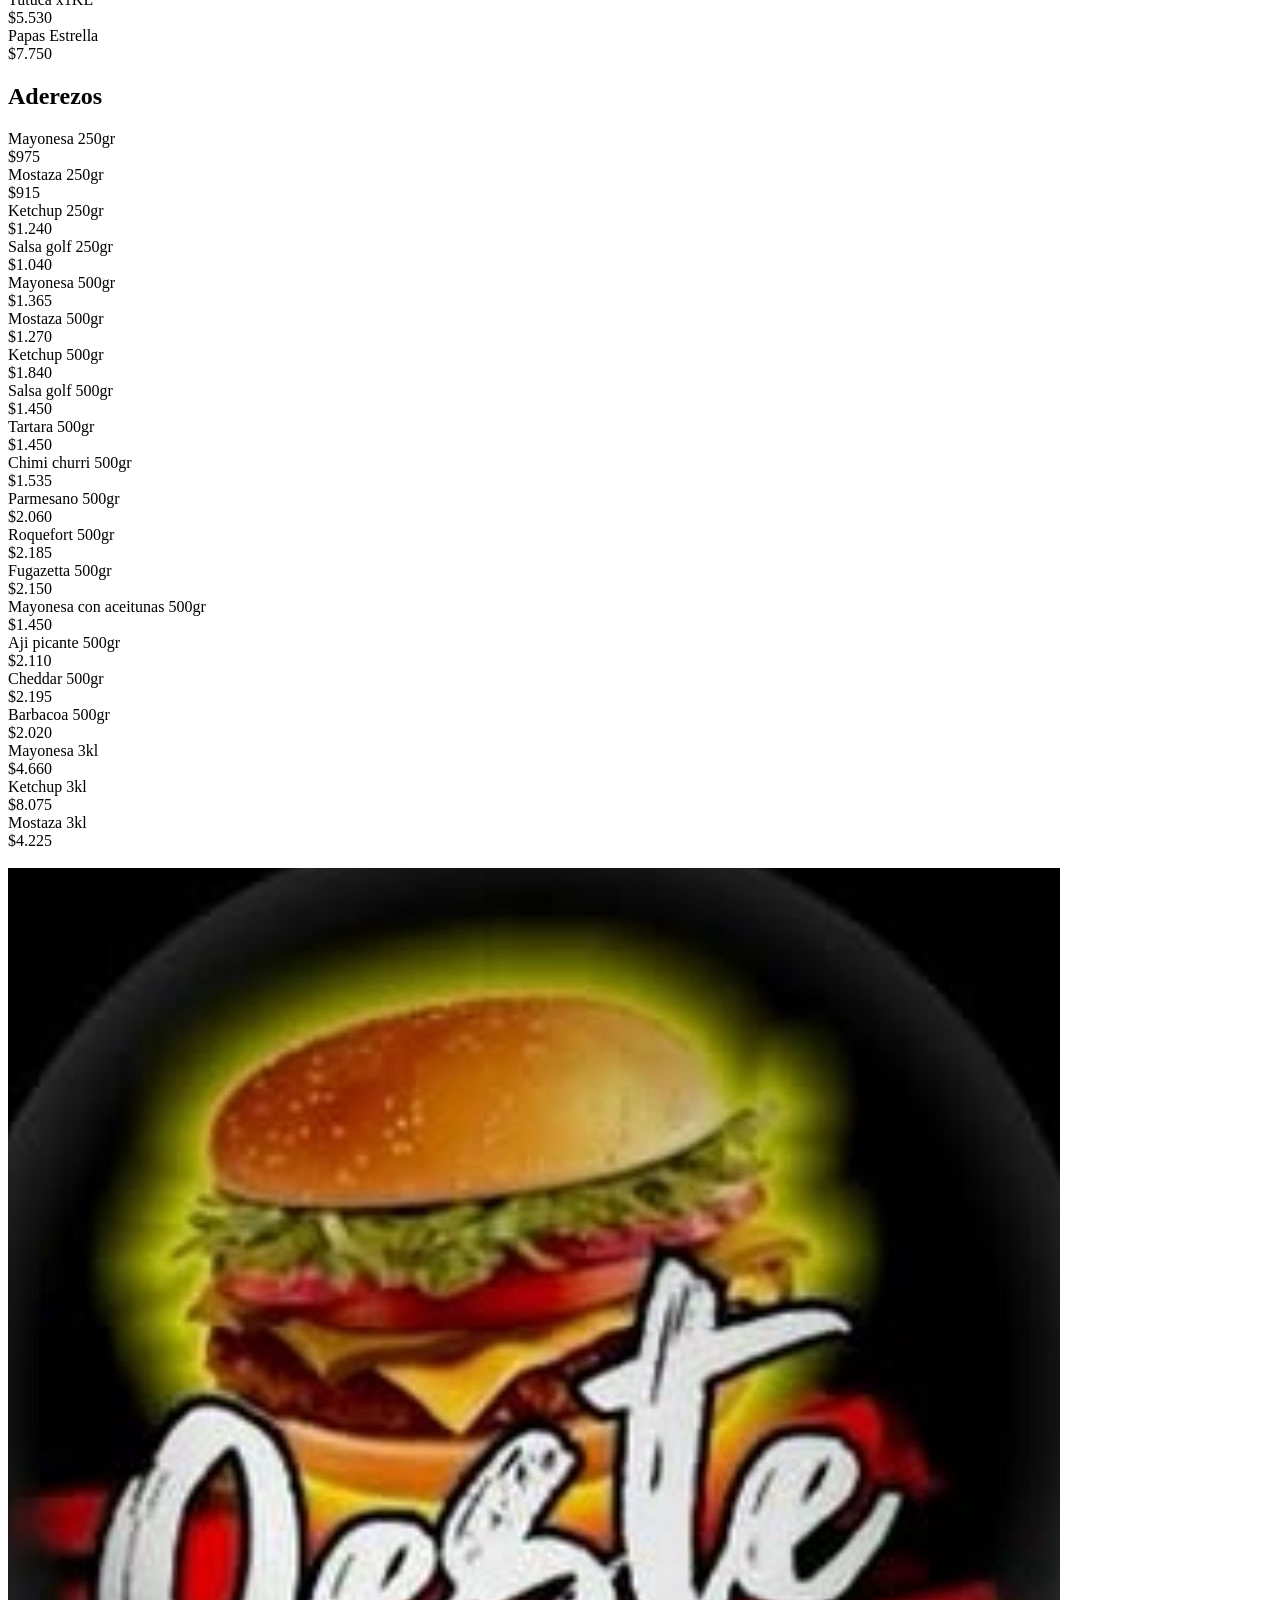
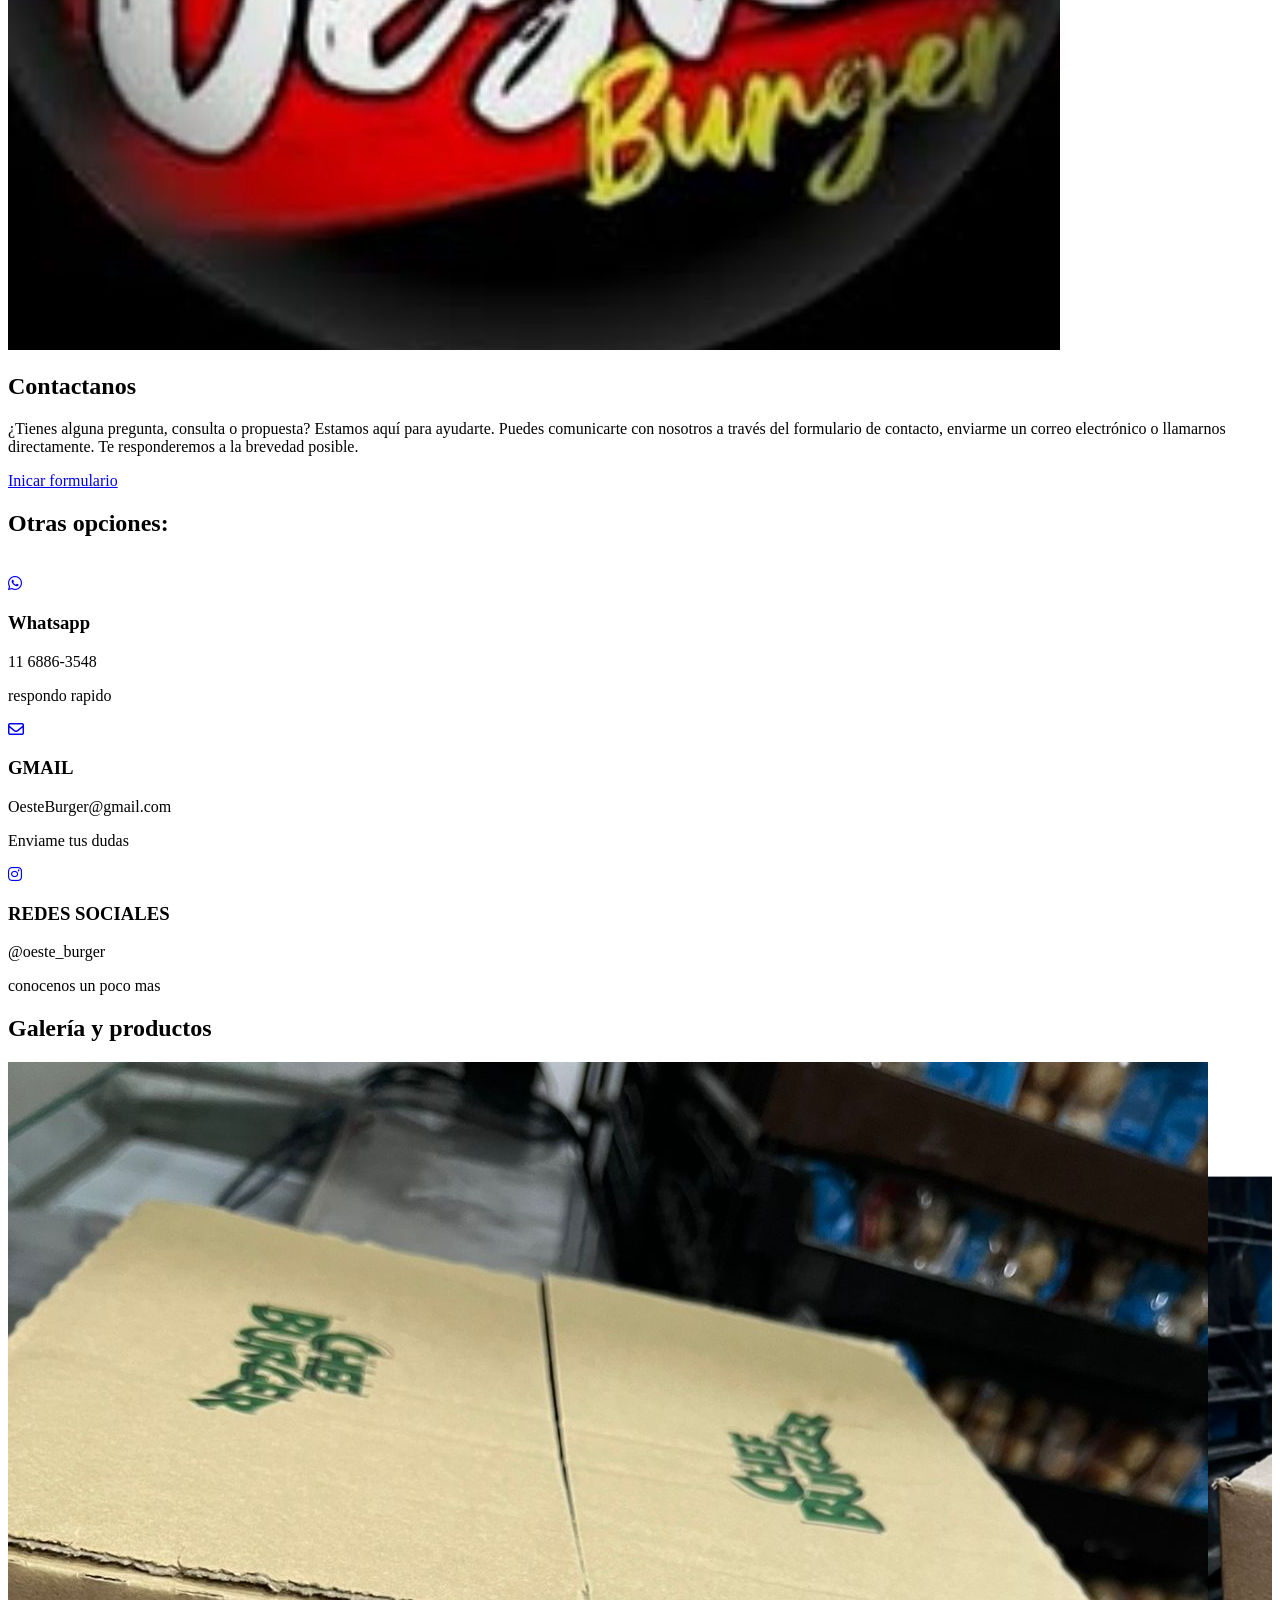
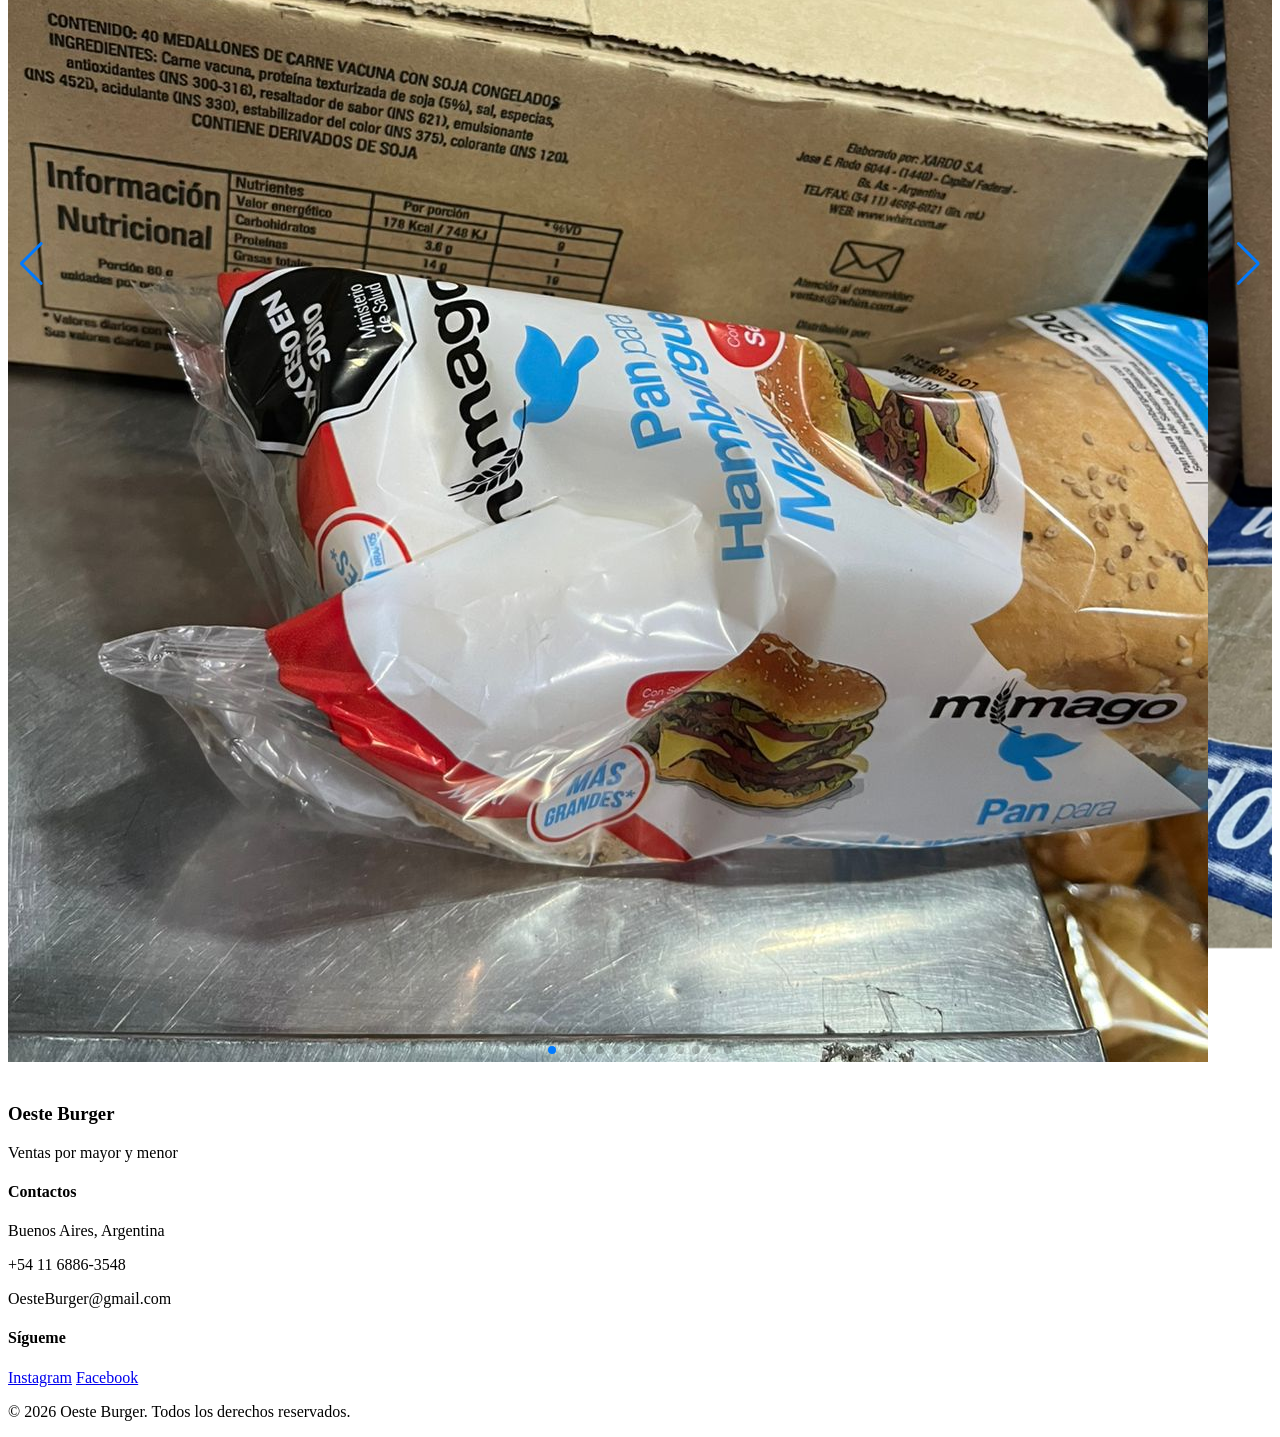
==== commit 6ade0536: "se agrega el proyecto" ====
--- a/index.html
+++ b/index.html
@@ -6,8 +6,10 @@
     <title>Document</title>
     <link  rel="stylesheet" href="Style.css">
     <link rel="stylesheet" href="https://cdnjs.cloudflare.com/ajax/libs/font-awesome/6.5.0/css/all.min.css">
+    <link rel="stylesheet" href="https://cdn.jsdelivr.net/npm/swiper@11/swiper-bundle.min.css"/>
 </head>
 <body>
+    <!-- HEADER -->
     <header class="header">
         <div class="menu container">
             <a href="#" class="logo">Oeste Burger</a>
@@ -27,18 +29,23 @@
         </div>
     </header>
 
+    <!-- INICIO -->
     <section class="hero" id="início">
+        <video autoplay muted loop playsinline class="hero-video">
+            <source src="videos/Burger.mp4" type="video/mp4">
+        </video>
         <div class="hero-content container">
             <h1>¡Bienvenido a Oeste Burger!</h1>
             <p>Nuestros productos están pensados para quienes buscan confianza, 
                 excelencia y un sabor único que se mantenga en cada servicio y en cada cliente satisfecho 
             </p>
-            <a href="Formulario.html" class="btn-1">Realizar compra</a> 
+            <a class="btn-1">Realizar compra</a> 
         </div>
     </section>
 
 
     <main>
+        <!-- CONOCENOS -->
         <section class="dis-sto reveal" id="conocenos">
             <div class="container">
                 <div class="res-info active">
@@ -57,6 +64,9 @@
                             Trabajamos con materias primas seleccionadas y procesos cuidados para garantizar un resultado que cumpla con las expectativas de nuestros clientes. <br>
                             Disponemos de distintas sucursales estratégicamente ubicadas para garantizar cercanía, comodidad y una mejor atención a nuestros clientes.
                         </p>
+                        <div class="hero-buttons">
+                            <a href="https://www.google.com/maps/place/oeste+burger/@-34.6830411,-58.5928782,17z/data=!3m2!4b1!5s0x95bcc651935d51dd:0xe0ae1380bf471f6e!4m6!3m5!1s0x95bcc79eee3389ff:0xe8c00b347469df8f!8m2!3d-34.6830455!4d-58.5903033!16s%2Fg%2F11ghdr7rr2?entry=ttu&g_ep=EgoyMDI2MDQxOS4wIKXMDSoASAFQAw%3D%3D" target="_blank" class="btn-location">Donde estamos</a>
+                        </div>
                     </div>
                 </div>
             </div>
@@ -64,6 +74,7 @@
     
         <div class="perfect-dots"></div>
 
+        <!-- CATALOGO -->
         <div class="menu-container reveal" id="catálogo">
             <section class="menu-section">
             <h1>Catálogo</h1> 
@@ -449,6 +460,7 @@
                 
         <div class="perfect-dots"></div>
         
+        <!-- CONTACTOS -->
         <section class="contact-section reveal" id="contáctos">
             <div class="container">
                 <div class="contact-header">
@@ -499,34 +511,36 @@
         
         <div class="perfect-dots"></div>
 
+        <!-- GALERIA -->
         <section class="gallery-section reveal">
             <h1>Galería y productos</h1>
-
-            <div class="gallery">
-                <img src="img/img1.jpg">
-                <img src="img/img2.jpg">
-                <img src="img/img3.jpg">
-                <img src="img/img4.jpg">
-                <img src="img/img5.jpg">
-                <img src="img/img6.jpg">
-                <img src="img/img7.jpg">
-                <img src="img/img8.jpg">
-                <img src="img/img9.jpg">
-                <img src="img/img10.jpg">
-                <img src="img/img11.jpg">
-                <img src="img/img12.jpg">
+            
+            <div class="swiper mySwiper">
+                <div class="swiper-wrapper">
+                    <div class="swiper-slide"><img src="img/img1.jpg"></div>
+                    <div class="swiper-slide"><img src="img/img2.jpg"></div>
+                    <div class="swiper-slide"><img src="img/img3.jpg"></div>
+                    <div class="swiper-slide"><img src="img/img4.jpg"></div>
+                    <div class="swiper-slide"><img src="img/img5.jpg"></div>
+                    <div class="swiper-slide"><img src="img/img6.jpg"></div>
+                    <div class="swiper-slide"><img src="img/img7.jpg"></div>
+                    <div class="swiper-slide"><img src="img/img8.jpg"></div>
+                    <div class="swiper-slide"><img src="img/img9.jpg"></div>
+                    <div class="swiper-slide"><img src="img/img10.jpg"></div>
+                    <div class="swiper-slide"><img src="img/img11.jpg"></div>
+                    <div class="swiper-slide"><img src="img/img12.jpg"></div>
+                </div>
+                
+                <div class="swiper-button-next"></div>
+                <div class="swiper-button-prev"></div>
+                <div class="swiper-pagination"></div>
             </div>
-        </section> <br>
-
-        <div class="perfect-dots"></div>
-            
-        <section class="location-section reveal">
-            <h1>Nuestra ubicación</h1>
-            <div class="map-container reveal">
-                <iframe src="https://www.google.com/maps/embed?pb=!1m18!1m12!1m3!1d3281.095462715469!2d-58.563579323414984!3d-34.67754006140206!2m3!1f0!2f0!3f0!3m2!1i1024!2i768!4f13.1!3m3!1m2!1s0x95bcc6286935be01%3A0xa072acc56816b433!2sPlaza%20San%20Justo!5e0!3m2!1ses!2sar!4v1775528858360!5m2!1ses!2sar" width="600" height="450" style="border:0;" allowfullscreen="" loading="lazy" referrerpolicy="no-referrer-when-downgrade">                    
-                </iframe>
-            </div> <br>
         </section>
+
+        <script src="https://cdn.jsdelivr.net/npm/swiper@11/swiper-bundle.min.js"></script>
+        <script src="script.js"></script><br>
+
+        <!-- FOOTER -->
         <footer class="footer">
             <div class="footer-content">
                 <div class="footer-about">
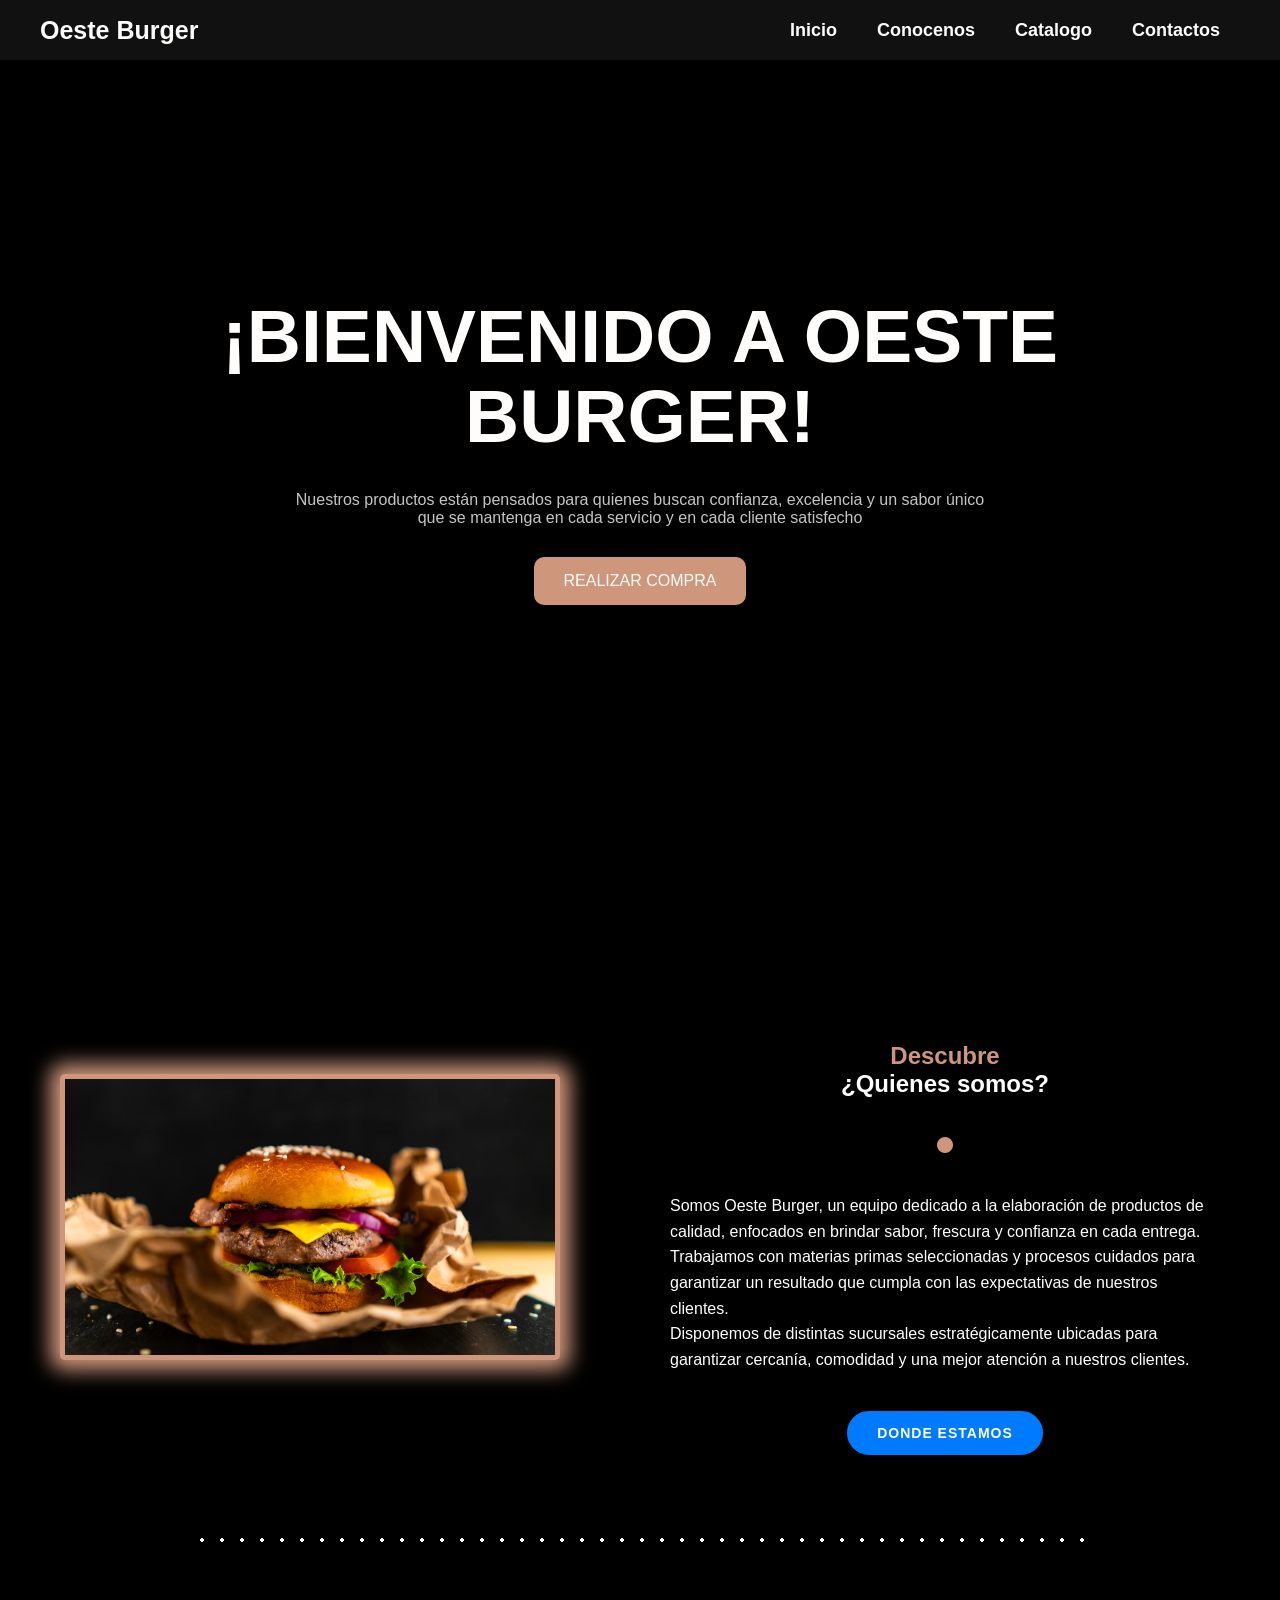
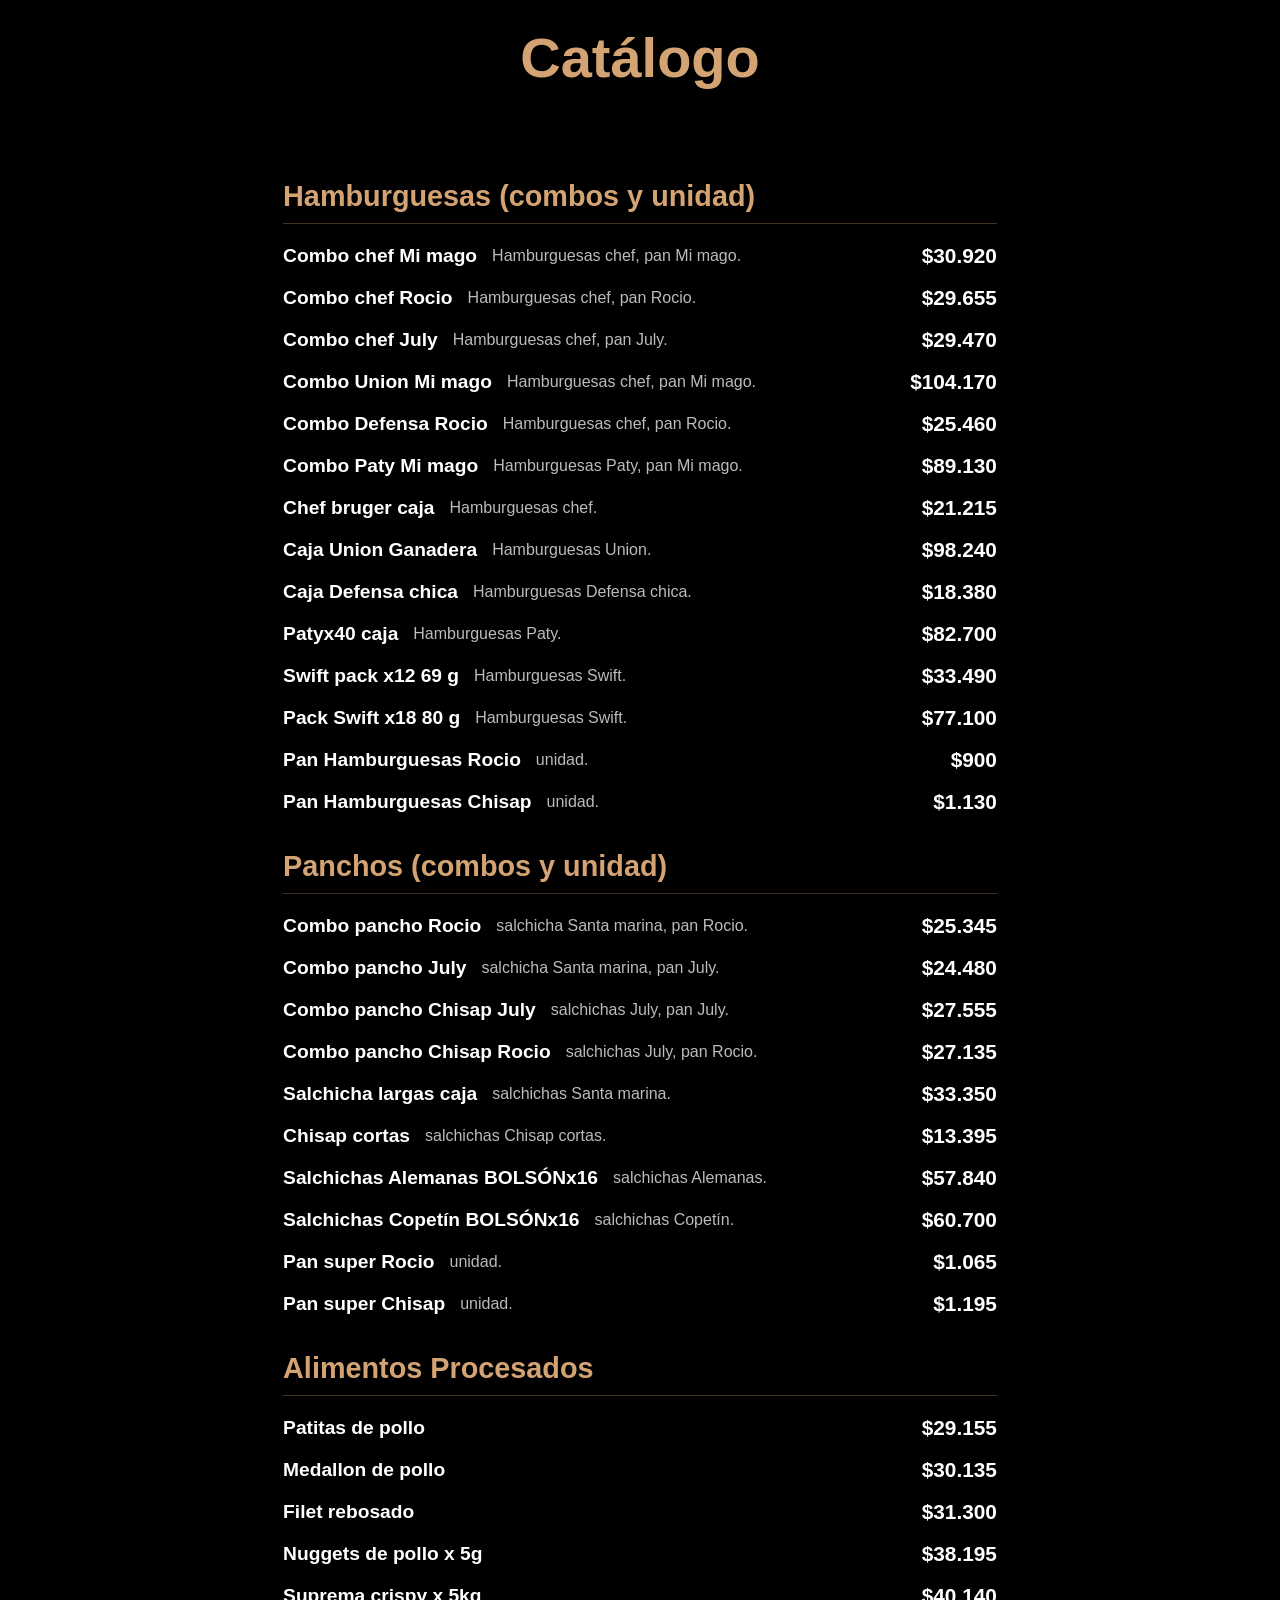
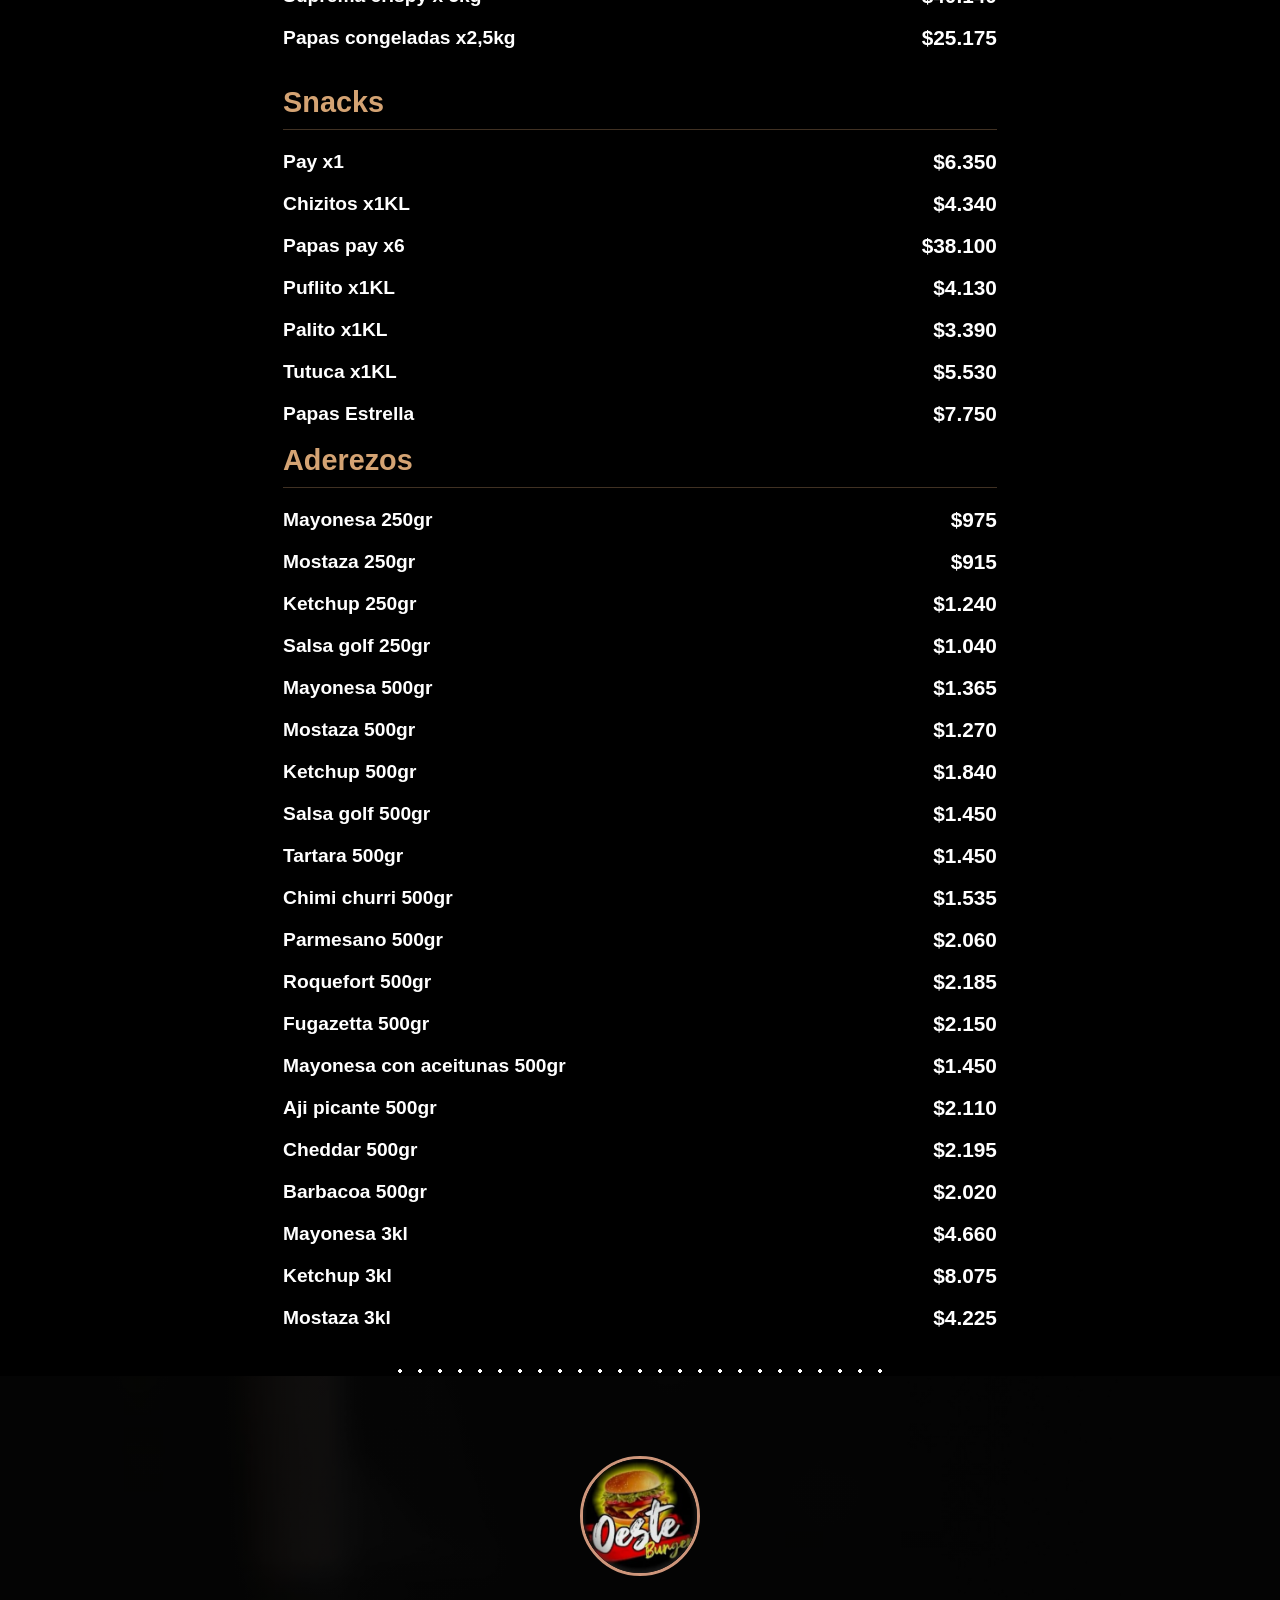
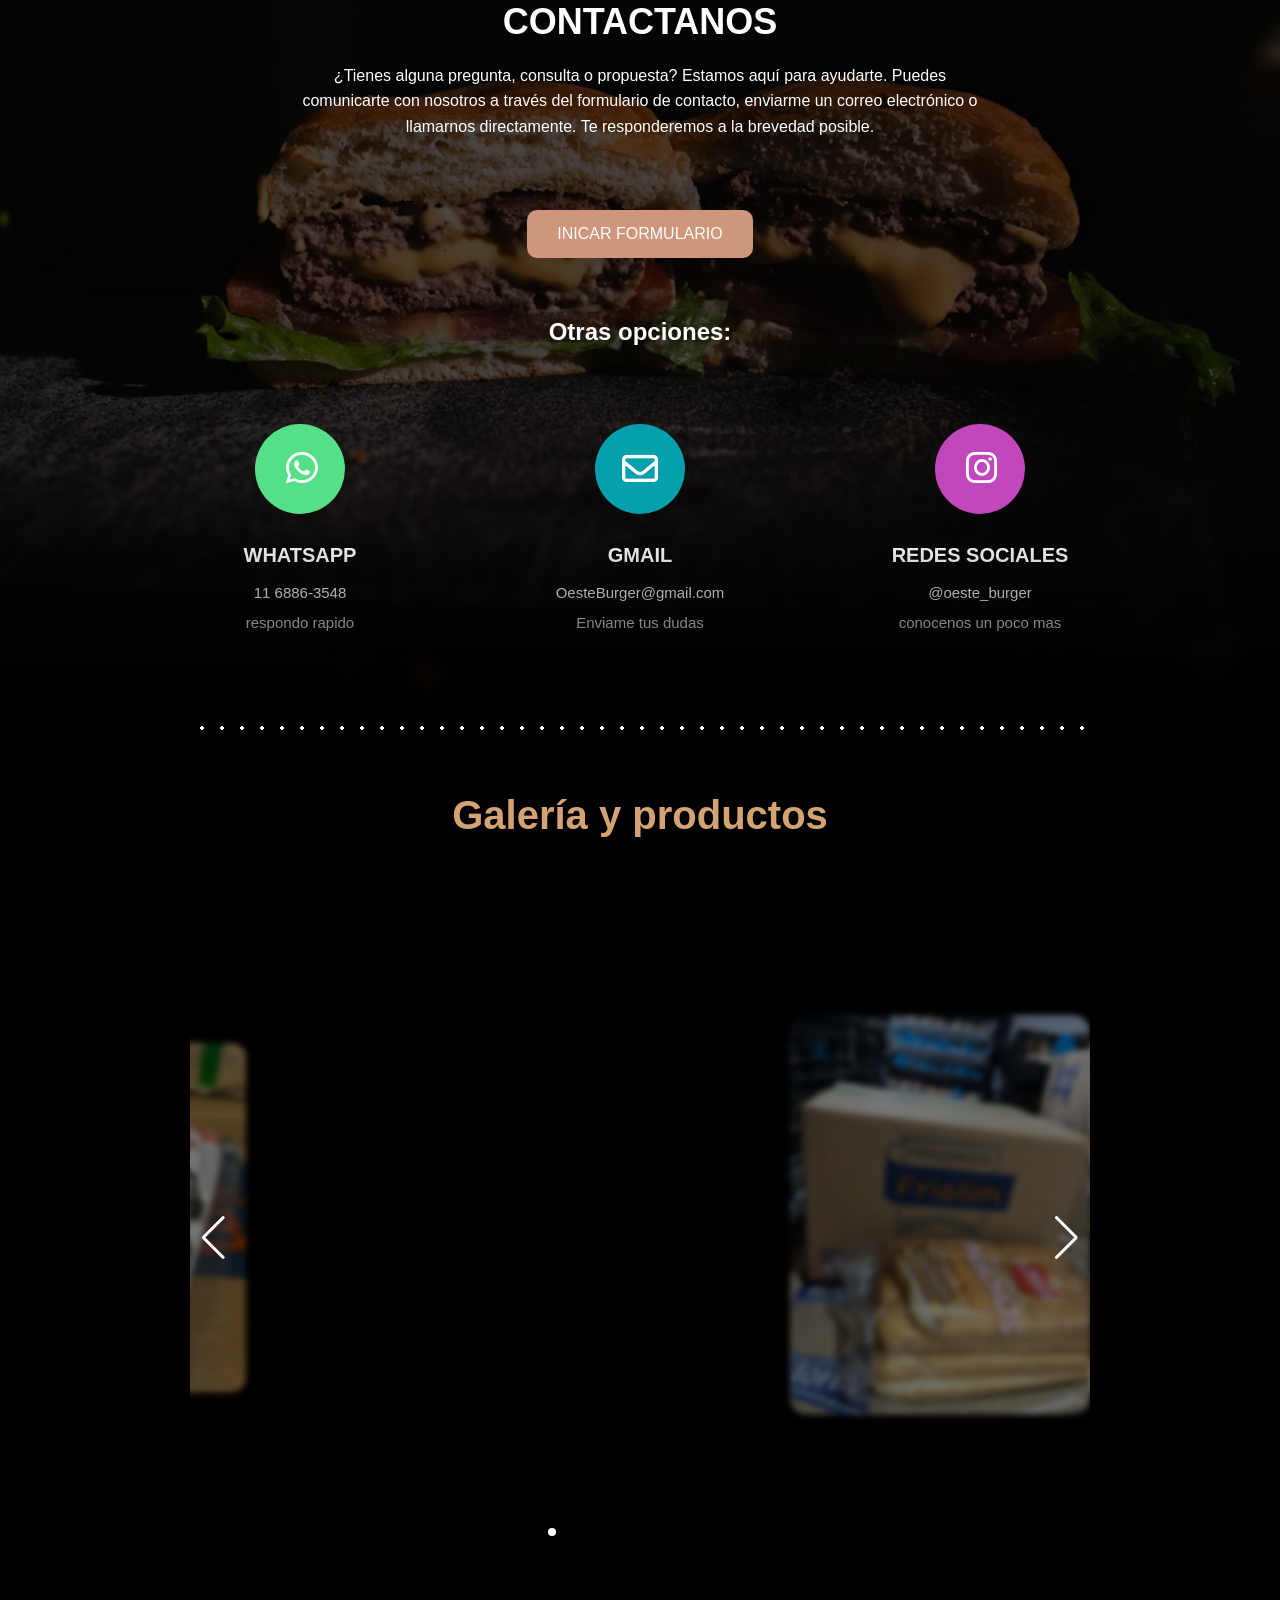
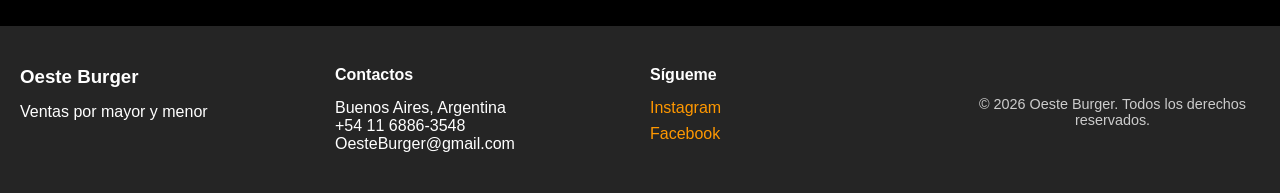
==== commit fb84919d: "Update index.html" ====
--- a/index.html
+++ b/index.html
@@ -4,7 +4,7 @@
     <meta charset="UTF-8">
     <meta name="viewport" content="width=device-width, initial-scale=1.0">
     <title>Document</title>
-    <link  rel="stylesheet" href="Style.css">
+    <link  rel="stylesheet" href="style.css">
     <link rel="stylesheet" href="https://cdnjs.cloudflare.com/ajax/libs/font-awesome/6.5.0/css/all.min.css">
     <link rel="stylesheet" href="https://cdn.jsdelivr.net/npm/swiper@11/swiper-bundle.min.css"/>
 </head>
@@ -574,4 +574,4 @@
     
     <script src="script.js"></script>
 </body>
-</html>+</html>
--- a/style.css
+++ b/style.css
@@ -0,0 +1,22 @@
+@import url("inicio.css");
+@import url("conocenos.css");
+@import url("catalogo.css");
+@import url("contactos.css");
+@import url("Ubicacion.css");
+@import url("footer.css");
+@import url("galeria.css");
+
+html {
+    scroll-behavior: smooth;
+}
+
+.perfect-dots{
+    width: 70%;
+    margin: 0 auto;
+}
+
+
+
+
+
+
